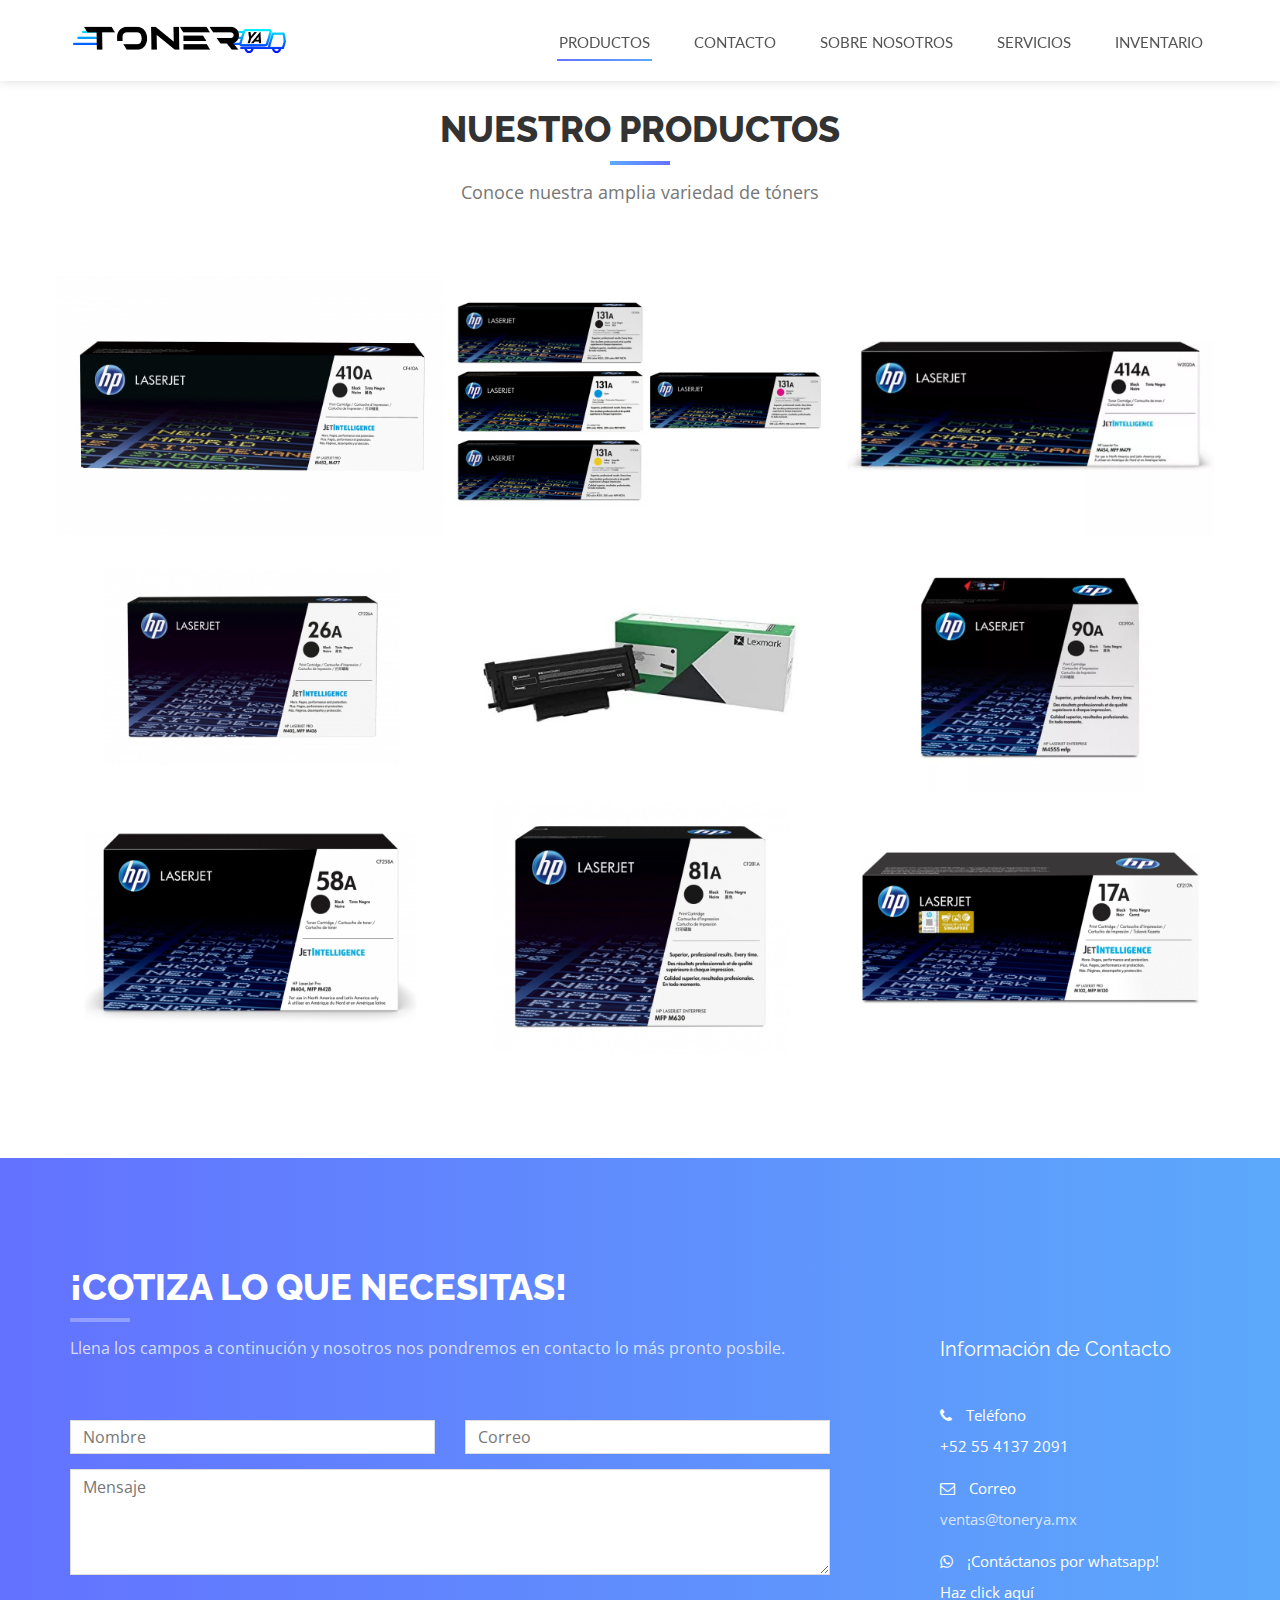
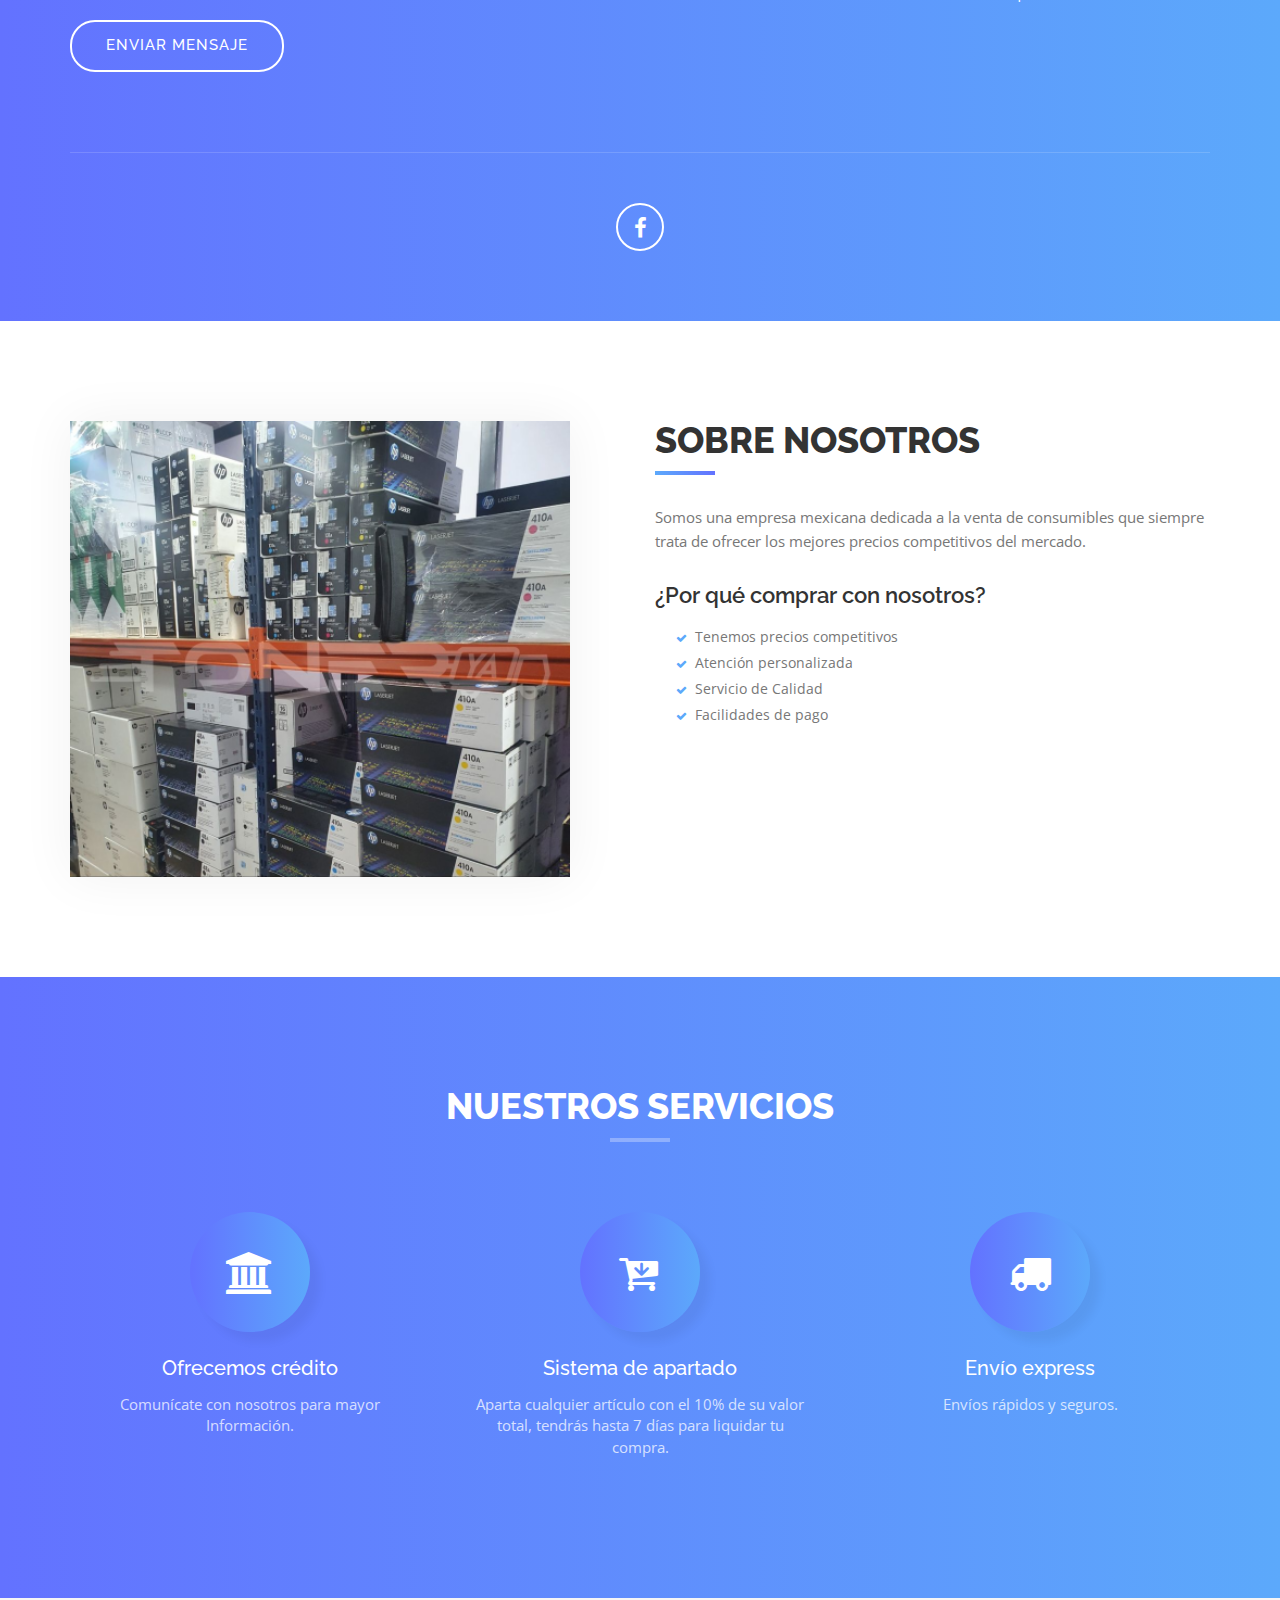
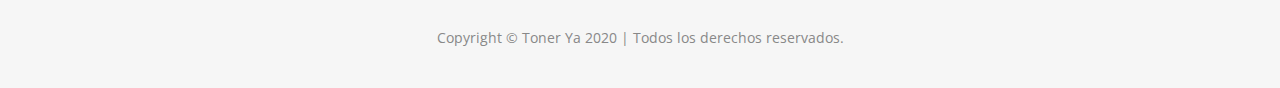
==== index.html @ 6d2d24f3 "test1" ====
<!DOCTYPE html>
<html lang="en">
<head>
<meta charset="utf-8">
<meta name="viewport" content="width=device-width, initial-scale=1">
<title>Toner Ya</title>
<meta name="description" content="">
<meta name="author" content="">

<!-- Favicons
    ================================================== -->
    <link rel="shortcut icon" href="img/toneryaicon/Toneryaicon.ico" type="image/x-icon">
<link rel="apple-touch-icon" href="img/apple-touch-icon.png">
<link rel="apple-touch-icon" sizes="72x72" href="img/apple-touch-icon-72x72.png">
<link rel="apple-touch-icon" sizes="114x114" href="img/apple-touch-icon-114x114.png">

<!-- Bootstrap -->
<link rel="stylesheet" type="text/css"  href="css/bootstrap.css">
<link rel="stylesheet" type="text/css" href="fonts/font-awesome/css/font-awesome.css">

<!-- Stylesheet
    ================================================== -->
<link rel="stylesheet" type="text/css" href="css/style.css">
<link rel="stylesheet" type="text/css" href="css/nivo-lightbox/nivo-lightbox.css">
<link rel="stylesheet" type="text/css" href="css/nivo-lightbox/default.css">
<link href="https://fonts.googleapis.com/css?family=Open+Sans:300,400,600,700" rel="stylesheet">
<link href="https://fonts.googleapis.com/css?family=Lato:400,700" rel="stylesheet">
<link href="https://fonts.googleapis.com/css?family=Raleway:300,400,500,600,700,800,900" rel="stylesheet">

<!-- HTML5 shim and Respond.js for IE8 support of HTML5 elements and media queries -->
<!-- WARNING: Respond.js doesn't work if you view the page via file:// -->
<!--[if lt IE 9]>
      <script src="https://oss.maxcdn.com/html5shiv/3.7.2/html5shiv.min.js.test"></script>
      <script src="https://oss.maxcdn.com/respond/1.4.2/respond.min.js"></script>
    <![endif]-->
</head>
<body id="page-top" data-spy="scroll" data-target=".navbar-fixed-top">
<!-- Navigation
    ==========================================-->
<nav id="menu" class="navbar navbar-default navbar-fixed-top">
  <div class="container"> 
    <!-- Brand and toggle get grouped for better mobile display -->
    <div class="navbar-header">
      <button type="button" class="navbar-toggle collapsed" data-toggle="collapse" data-target="#bs-example-navbar-collapse-1"> <span class="sr-only">Toggle navigation</span> <span class="icon-bar"></span> <span class="icon-bar"></span> <span class="icon-bar"></span> </button>
      <a title="TONER YA" href="#page-top">  <img src="img/toner-ya-logo.png" href="#page-top" class="logo page-scroll" alt="TONER YA"> </a>
      <!--a class="navbar-brand page-scroll" href="#page-top">TONER YA</a--> </div>
        
    <!-- Collect the nav links, forms, and other content for toggling -->
    <div class="collapse navbar-collapse" id="bs-example-navbar-collapse-1">
      <ul class="nav navbar-nav navbar-right">
        <li><a href="#portfolio" class="page-scroll">Productos</a></li>
        <!--<li><a href="#features" class="page-scroll">Features</a></li-->        
        <!--li><a href="#testimonials" class="page-scroll">Testimonials</a></li>-->
        <li><a href="#contact" class="page-scroll">Contacto</a></li>
        <li><a href="#about" class="page-scroll">Sobre nosotros</a></li>
        <li><a href="#services" class="page-scroll">Servicios</a></li>
        <li><a href="inventario.html" class="page-scroll">Inventario</a></li>
      </ul>
    </div>
    <!-- /.navbar-collapse --> 
  </div>
</nav>
<!-- Gallery Section -->
<div id="portfolio" class="text-center">
  <div class="container">
    <div class="section-title">
      <h2>Nuestro Productos</h2>
      <p>Conoce nuestra amplia variedad de tóners</p>
    </div>
    <div class="row">
      <div class="portfolio-items">
        <div class="col-sm-6 col-md-4 col-lg-4">
          <div class="portfolio-item">
            <div class="hover-bg"> <a href="img/productos/hp-410a-negro.jpg" title="Tóner HP 410A Negro" data-lightbox-gallery="gallery1">
              <div class="hover-text">
                <h4>HP 410A Negro</h4>
              </div>
              <img src="img/portfolio/01-hp-410a-small.png" class="img-responsive" alt="Tóner HP 410A Negro"> </a> </div>
          </div>
        </div>
        <div class="col-sm-6 col-md-4 col-lg-4">
          <div class="portfolio-item">
            <div class="hover-bg"> <a href="img/productos/hp-131a.jpg" title="Tóner HP 131A" data-lightbox-gallery="gallery1">
              <div class="hover-text">
                <h4>HP 131A</h4>
              </div>
              <img src="img/portfolio/hp-131a-small.png" class="img-responsive" alt="Tóner HP 131A"> </a> </div>
          </div>
        </div>
        <div class="col-sm-6 col-md-4 col-lg-4">
          <div class="portfolio-item">
            <div class="hover-bg"> <a href="img/productos/HP-414A-amarillo.jpg" title="Tóner HP 414A" data-lightbox-gallery="gallery1">
              <div class="hover-text">
                <h4>Tóner HP 414A</h4>
              </div>
              <img src="img/portfolio/hp-414a-negro.png" class="img-responsive" alt="Tóner HP 414A"> </a> </div>
          </div>
        </div>
        <div class="col-sm-6 col-md-4 col-lg-4">
          <div class="portfolio-item">
            <div class="hover-bg"> <a href="img/productos/hp-26a-negro.jpg" title="Tóner HP 26A" data-lightbox-gallery="gallery1">
              <div class="hover-text">
                <h4>HP 26A</h4>
              </div>
              <img src="img/portfolio/26a-negro-small.png" class="img-responsive" alt="Tóner HP 26A"> </a> </div>
          </div>
        </div>        
        <div class="col-sm-6 col-md-4 col-lg-4">
          <div class="portfolio-item">
            <div class="hover-bg"> <a href="img/productos/lex-b224000.jpg" title="Tóner Lexmark B224000" data-lightbox-gallery="gallery1">
              <div class="hover-text">
                <h4>Tóner Lexmark B224000</h4>
              </div>
              <img src="img/portfolio/lex-b224000.png" class="img-responsive" alt="Tóner Lexmark B224000"> </a> </div>
          </div>
        </div>
        <div class="col-sm-6 col-md-4 col-lg-4">
          <div class="portfolio-item">
            <div class="hover-bg"> <a href="img/productos/hp-90a-negro.jpg" title="Tóner HP 90A" data-lightbox-gallery="gallery1">
              <div class="hover-text">
                <h4>Tóner HP 90A</h4>
              </div>
              <img src="img/portfolio/hp-90a-negro.png" class="img-responsive" alt="Tóner HP 90A"> </a> </div>
          </div>
        </div>
        <div class="col-sm-6 col-md-4 col-lg-4">
          <div class="portfolio-item">
            <div class="hover-bg"> <a href="img/productos/hp-58a-negro.jpg" title="Tóner HP 58A" data-lightbox-gallery="gallery1">
              <div class="hover-text">
                <h4>Tóner HP 58A</h4>
              </div>
              <img src="img/portfolio/hp-58a-negro-small.png" class="img-responsive" alt="Tóner HP 58A"> </a> </div>
          </div>
        </div>
        <div class="col-sm-6 col-md-4 col-lg-4">
          <div class="portfolio-item">
            <div class="hover-bg"> <a href="img/productos/hp-81a-negro.jpg" title="Tóner HP 81A" data-lightbox-gallery="gallery1">
              <div class="hover-text">
                <h4>Tóner HP 81A</h4>
              </div>
              <img src="img/portfolio/hp-81a-negro-small.png" class="img-responsive" alt="Tóner HP 81A"> </a> </div>
          </div>
        </div>
        <div class="col-sm-6 col-md-4 col-lg-4">
          <div class="portfolio-item">
            <div class="hover-bg"> <a href="img/productos/" title="Tóner HP 17A" data-lightbox-gallery="gallery1">
              <div class="hover-text">
                <h4>Tóner HP 17A</h4>
              </div>
              <img src="img/portfolio/hp-17a-negro.png" class="img-responsive" alt="Tóner HP 17A"> </a> </div>
          </div>
        </div>
      </div>
    </div>
  </div>
</div>
<!-- Contact Section -->
<div id="contact">
  <div class="container">
    <div class="col-md-8">
      <div class="row">
        <div class="section-title">
          <h2>¡COTIZA LO QUE NECESITAS!</h2>
          <p>Llena los campos a continución y nosotros nos pondremos en contacto lo más pronto posbile.</p>
        </div>
        <form name="sentMessage" id="contactForm" novalidate>
          <div class="row">
            <div class="col-md-6">
              <div class="form-group">
                <input type="text" id="name" class="form-control" placeholder="Nombre" required="required">
                <p class="help-block text-danger"></p>
              </div>
            </div>
            <div class="col-md-6">
              <div class="form-group">
                <input type="email" id="email" class="form-control" placeholder="Correo" required="required">
                <p class="help-block text-danger"></p>
              </div>
            </div>
          </div>
          <div class="form-group">
            <textarea name="message" id="message" class="form-control" rows="4" placeholder="Mensaje" required></textarea>
            <p class="help-block text-danger"></p>
          </div>
          <div id="success"></div>
          <button type="submit" class="btn btn-custom btn-lg">Enviar mensaje</button>
        </form>
      </div>
    </div>
    <div class="col-md-3 col-md-offset-1 contact-info">
      <div class="contact-item">
        <h3>Información de Contacto</h3>
        <!--p><span><i class="fa fa-map-marker"></i> Dirección</span>Patriotismo 497,<br>
          San Pedro de los Pinos, CDMX 03800</p-->
      </div>
      <div class="contact-item">
        <p><span><i class="fa fa-phone"></i> Teléfono</span> <a href="tel:+525541372091" class="hover not-hover">+52 55 4137 2091</a> </p>
      </div>
      <div class="contact-item">
        <p><span><i class="fa fa-envelope-o"></i> Correo</span> ventas@tonerya.mx</p>
      </div>
      <div class="contact-item">
        <p><span><i class="fa fa-whatsapp"></i> ¡Contáctanos por whatsapp!</span> <a href="https://wa.me/5215541372091" target="_blank" class="hover not-hover">Haz click aquí</a> </p>
      </div>
    </div>
    <div class="col-md-12">
      <div class="row">
        <div class="social">
          <ul>
            <li><a href="https://www.facebook.com/toneryaprint" target="_blank"><i class="fa fa-facebook"></i></a></li>
            <!--img src="img/logos/Brand.png" class="img-responsive" alt=""-->
            <!--li><a href="#"><i class="fa fa-twitter"></i></a></li>
            <li><a href="#"><i class="fa fa-google-plus"></i></a></li>
            <li><a href="#"><i class="fa fa-youtube"></i></a></li-->
          </ul>
        </div>
      </div>
    </div>
  </div>
</div>
<!-- Header -->
<!--header id="header">
  <div class="intro">
    <div class="overlay">
      <div class="container">
        <div class="row">
          <div class="col-md-8 col-md-offset-2 intro-text">
            <h1>We Are Interact<span></span></h1>
            <p>Lorem ipsum dolor sit amet, consectetur adipiscing elit. Duis sed dapibus leo nec ornare diam sed commodo nibh ante facilisis bibendum.</p>
            <a href="#features" class="btn btn-custom btn-lg page-scroll">Learn More</a> </div>
        </div>
      </div>
    </div>
  </div>
</header-->
<!-- Features Section -->
<!--<div id="features" class="text-center">
  <div class="container">
    <div class="col-md-10 col-md-offset-1 section-title">
      <h2>Features</h2>
    </div>
    <div class="row">
      <div class="col-xs-6 col-md-3"> <i class="fa fa-comments-o"></i>
        <h3>Lorem ipsum</h3>
        <p>Lorem ipsum dolor sit amet placerat facilisis felis mi in tempus eleifend pellentesque natoque etiam.</p>
      </div>
      <div class="col-xs-6 col-md-3"> <i class="fa fa-bullhorn"></i>
        <h3>Dolor sit amet</h3>
        <p>Lorem ipsum dolor sit amet placerat facilisis felis mi in tempus eleifend pellentesque.</p>
      </div>
      <div class="col-xs-6 col-md-3"> <i class="fa fa-group"></i>
        <h3>Tempus eleifend</h3>
        <p>Lorem ipsum dolor sit amet placerat facilisis felis mi in tempus eleifend pellentesque natoque etiam.</p>
      </div>
      <div class="col-xs-6 col-md-3"> <i class="fa fa-magic"></i>
        <h3>Pellentesque</h3>
        <p>Lorem ipsum dolor sit amet placerat facilisis felis mi in tempus eleifend pellentesque natoque.</p>
      </div>
    </div>
  </div>
</div>-->
<!-- About Section -->
<div id="about">
  <div class="container">
    <div class="row">
      <div class="col-xs-12 col-md-6"> <img src="img/about-us-2.png" class="img-responsive" alt="Sobre nosotros"> </div>
      <div class="col-xs-12 col-md-6">
        <div class="about-text">
          <h2>Sobre nosotros</h2>
          <p>Somos una empresa mexicana dedicada a la venta de consumibles que siempre trata de ofrecer los mejores precios competitivos del mercado.</p>
          <h3>¿Por qué comprar con nosotros?</h3>
          <div class="list-style">
            <div class="col-lg-6 col-sm-6 col-xs-12">
              <ul>
                <li>Tenemos precios competitivos</li>
                <li>Atención personalizada</li>
                <li>Servicio de Calidad</li>
                <li>Facilidades de pago</li>
              </ul>
            </div>
            <!--div class="col-lg-6 col-sm-6 col-xs-12">
              <ul>
                <li>Aliquip ex ea commodo</li>
                <li>Lorem ipsum dolor</li>
                <li>Exercitation ullamco</li>
                <li>Lorem ipsum dolor</li>
              </ul>
            </div-->
          </div>
        </div>
      </div>
    </div>
  </div>
</div>
<!-- Services Section -->
<div id="services" class="text-center">
  <div class="container">
    <div class="section-title">
      <h2>Nuestros Servicios</h2>
      <!--p>Lorem ipsum dolor sit amet, consectetur adipiscing elit duis sed dapibus leonec.</p-->
    </div>
    <div class="row">
      <div class="col-md-4"> <i class="fa fa-bank"></i>
        <div class="service-desc">
          <h3>Ofrecemos crédito</h3>
          <p>Comunícate con nosotros para mayor Información.</p>
        </div>
      </div>
      <div class="col-md-4"> <i class="fa fa-cart-arrow-down"></i>
        <div class="service-desc">
          <h3>Sistema de apartado</h3>
          <p>Aparta cualquier artículo con el 10% de su valor total, tendrás hasta 7 días para liquidar tu compra.
          </p>
        </div>
      </div>
      <div class="col-md-4"> <i class="fa fa-truck" ></i> 
        <div class="service-desc">
          <h3>Envío express</h3>
          <p>Envíos rápidos y seguros.</p> 
        </div>
      </div>
    </div>
    <!--div class="row">
      <div class="col-md-4"> <i class="fa fa-language"></i>
        <div class="service-desc">
          <h3>Sistemas de apartado</h3>
          <p>Lorem ipsum dolor sit amet, consectetur adipiscing elit. Duis sed dapibus leo nec ornare diam sedasd commodo nibh ante facilisis bibendum dolor feugiat at.</p>
        </div>
      </div>
      <div class="col-md-4"> <i class="fa fa-plane"></i>
        <div class="service-desc">
          <h3>Pagos en efectivo o tranferencia</h3>
          <p>Lorem ipsum dolor sit amet, consectetur adipiscing elit. Duis sed dapibus leo nec ornare diam sedasd commodo nibh ante facilisis bibendum dolor feugiat at.</p>
        </div>
      </div>
      <div class="col-md-4"> <i class="fa fa-pie-chart"></i>
        <div class="service-desc">
          <h3>Consectetur adipiscing</h3>
          <p>Lorem ipsum dolor sit amet, consectetur adipiscing elit. Duis sed dapibus leo nec ornare diam sedasd commodo nibh ante facilisis bibendum dolor feugiat at.</p>
        </div>
      </div>
    </div-->
  </div>
</div>
<!-- Testimonials Section -->
<!--div id="testimonials">
  <div class="container">
    <div class="section-title text-center">
      <h2>What our clients say</h2>
    </div>
    <div class="row">
      <div class="col-md-4">
        <div class="testimonial">
          <div class="testimonial-image"> <img src="img/testimonials/01.jpg" alt=""> </div>
          <div class="testimonial-content">
            <p>"Lorem ipsum dolor sit amet, consectetur adipiscing elit. Duis sed dapibus leo nec ornare diam sedasd commodo nibh ante facilisis bibendum dolor feugiat at."</p>
            <div class="testimonial-meta"> - John Doe </div>
          </div>
        </div>
      </div>
      <div class="col-md-4">
        <div class="testimonial">
          <div class="testimonial-image"> <img src="img/testimonials/02.jpg" alt=""> </div>
          <div class="testimonial-content">
            <p>"Lorem ipsum dolor sit amet, consectetur adipiscing elit. Duis sed dapibus leo nec ornare diam sedasd commodo nibh ante facilisis."</p>
            <div class="testimonial-meta"> - Johnathan Doe </div>
          </div>
        </div>
      </div>
      <div class="col-md-4">
        <div class="testimonial">
          <div class="testimonial-image"> <img src="img/testimonials/03.jpg" alt=""> </div>
          <div class="testimonial-content">
            <p>"Lorem ipsum dolor sit amet, consectetur adipiscing elit. Duis sed dapibus leo nec ornare diam sedasd commodo nibh ante facilisis bibendum dolor feugiat at."</p>
            <div class="testimonial-meta"> - John Doe </div>
          </div>
        </div>
      </div>
      <div class="row"> </div>
      <div class="col-md-4">
        <div class="testimonial">
          <div class="testimonial-image"> <img src="img/testimonials/04.jpg" alt=""> </div>
          <div class="testimonial-content">
            <p>"Lorem ipsum dolor sit amet, consectetur adipiscing elit. Duis sed dapibus leo nec ornare diam sedasd commodo nibh ante facilisis bibendum dolor feugiat at."</p>
            <div class="testimonial-meta"> - Johnathan Doe </div>
          </div>
        </div>
      </div>
      <div class="col-md-4">
        <div class="testimonial">
          <div class="testimonial-image"> <img src="img/testimonials/05.jpg" alt=""> </div>
          <div class="testimonial-content">
            <p>"Lorem ipsum dolor sit amet, consectetur adipiscing elit. Duis sed dapibus leo nec ornare diam sedasd commodo nibh ante facilisis bibendum dolor feugiat at."</p>
            <div class="testimonial-meta"> - John Doe </div>
          </div>
        </div>
      </div>
      <div class="col-md-4">
        <div class="testimonial">
          <div class="testimonial-image"> <img src="img/testimonials/06.jpg" alt=""> </div>
          <div class="testimonial-content">
            <p>"Lorem ipsum dolor sit amet, consectetur adipiscing elit. Duis sed dapibus leo nec ornare diam sedasd commodo nibh ante facilisis."</p>
            <div class="testimonial-meta"> - Johnathan Doe </div>
          </div>
        </div>
      </div>
    </div>
  </div>
</div-->
<!-- Team Section -->
<!--div id="team" class="text-center">
  <div class="container">
    <div class="col-md-8 col-md-offset-2 section-title">
      <h2>Meet the Team</h2>
      <p>Lorem ipsum dolor sit amet, consectetur adipiscing elit duis sed dapibus leonec.</p>
    </div>
    <div id="row">
      <div class="col-md-3 col-sm-6 team">
        <div class="thumbnail"> <img src="img/team/01.jpg" alt="..." class="team-img">
          <div class="caption">
            <h4>John Doe</h4>
            <p>Director</p>
          </div>
        </div>
      </div>
      <div class="col-md-3 col-sm-6 team">
        <div class="thumbnail"> <img src="img/team/02.jpg" alt="..." class="team-img">
          <div class="caption">
            <h4>Mike Doe</h4>
            <p>Senior Designer</p>
          </div>
        </div>
      </div>
      <div class="col-md-3 col-sm-6 team">
        <div class="thumbnail"> <img src="img/team/03.jpg" alt="..." class="team-img">
          <div class="caption">
            <h4>Jane Doe</h4>
            <p>Senior Designer</p>
          </div>
        </div>
      </div>
      <div class="col-md-3 col-sm-6 team">
        <div class="thumbnail"> <img src="img/team/04.jpg" alt="..." class="team-img">
          <div class="caption">
            <h4>Karen Doe</h4>
            <p>Project Manager</p>
          </div>
        </div>
      </div>
    </div>
  </div>
</div-->
<!-- Footer Section -->
<div id="footer">
  
  <div class="container text-center">
    <p>Copyright &copy; Toner Ya 2020 | Todos los derechos reservados.</p>
  </div>
</div>
<script type="text/javascript" src="js/jquery.1.11.1.js"></script> 
<script type="text/javascript" src="js/bootstrap.js"></script> 
<script type="text/javascript" src="js/SmoothScroll.js"></script> 
<script type="text/javascript" src="js/nivo-lightbox.js"></script> 
<script type="text/javascript" src="js/jqBootstrapValidation.js"></script> 
<script type="text/javascript" src="js/contact_me.js"></script> 
<script type="text/javascript" src="js/main.js"></script>
<!--Start of Tawk.to Script-->
<script type="text/javascript">
  var Tawk_API=Tawk_API||{}, Tawk_LoadStart=new Date();
  (function(){
  var s1=document.createElement("script"),s0=document.getElementsByTagName("script")[0];
  s1.async=true;
  s1.src='https://embed.tawk.to/60beccdc4ae6dd0abe7d0552/1f7kl0f4s';
  s1.charset='UTF-8';
  s1.setAttribute('crossorigin','*');
  s0.parentNode.insertBefore(s1,s0);
  })();
  </script>
  <!--End of Tawk.to Script-->
</body>
</html>
---- css/style.css ----
body, html {
	font-family: 'Open Sans', sans-serif;
	text-rendering: optimizeLegibility !important;
	-webkit-font-smoothing: antialiased !important;
	color: #777;
	font-weight: 400;
	width: 100% !important;
	height: 100% !important;
}
h2, h3, h4 {
	font-family: 'Raleway', sans-serif;
}
h2 {
	text-transform: uppercase;
	margin: 0 0 20px 0;
	font-weight: 800;
	font-size: 36px;
	color: #333;
}
h3 {
	font-size: 20px;
	font-weight: 600;
	color: #333;
}
h4 {
	font-size: 18px;
	color: #333;
	font-weight: 600;
}
h5 {
	text-transform: uppercase;
	font-weight: 700;
	line-height: 20px;
}
p {
	font-size: 15px;
}
p.intro {
	margin: 12px 0 0;
	line-height: 24px;
}
a {
	color: #608dfd;
	font-weight: 400;
}
a:hover, a:focus {
	text-decoration: none;
	color: #608dfd;
}
ul, ol {
	list-style: none;
}
ul, ol {
	padding: 0;
	webkit-padding: 0;
	moz-padding: 0;
}
hr {
	height: 2px;
	width: 70px;
	text-align: center;
	position: relative;
	background: #1E7A46;
	margin-bottom: 20px;
	border: 0;
}
/* Navigation */
#menu {
	padding: 15px;
	transition: all 0.8s;
}
#menu.navbar-default {
	background-color: #fff;
	border-color: rgba(231, 231, 231, 0);
	box-shadow: 0 0 10px rgba(0,0,0,0.15)
}
#menu a.navbar-brand {
	font-family: 'Raleway', sans-serif;
	font-size: 24px;
	font-weight: 700;
	color: #333;
	text-transform: uppercase;
}
#menu.navbar-default .navbar-nav > li > a {
	font-family: 'Lato', sans-serif;
	text-transform: uppercase;
	color: #555;
	font-size: 15px;
	font-weight: 400;
	padding: 8px 2px;
	border-radius: 0;
	margin: 9px 20px 0 20px;
}
#menu.navbar-default .navbar-nav > li > a:after {
	display: block;
	position: absolute;
	left: 0;
	bottom: -1px;
	width: 0;
	height: 2px;
	background: linear-gradient(to right, #6372ff 0%, #5ca9fb 100%);
	content: "";
	transition: width 0.2s;
}
#menu.navbar-default .navbar-nav > li > a:hover:after {
	width: 100%;
}
.navbar-default .navbar-nav > .active > a, .navbar-default .navbar-nav > .active > a:hover, .navbar-default .navbar-nav > .active > a:focus {
	background-color: transparent;
}
.logo{
	width: 50%;
	padding-bottom: px;
}
.navbar-default .navbar-nav > .active > a:after, .navbar-default .navbar-nav > .active > a:hover:after, .navbar-default .navbar-nav > .active > a:focus:after {
	display: block !important;
	position: absolute !important;
	left: 0 !important;
	bottom: -1px !important;
	width: 100% !important;
	height: 2px !important;
	background: linear-gradient(to right, #6372ff 0%, #5ca9fb 100%) !important;
	content: "" !important;
	transition: width 0.2s !important;
}
.navbar-toggle {
	border-radius: 0;
}
.navbar-default .navbar-toggle:hover, .navbar-default .navbar-toggle:focus {
	background-color: #fff;
	border-color: #608dfd;
}
.navbar-default .navbar-toggle:hover>.icon-bar {
	background-color: #608dfd;
}
.section-title {
	margin-bottom: 70px;
}
.section-title h2 {
	position: relative;
	margin-top: 10px;
	margin-bottom: 15px;
	padding-bottom: 15px;
}
.section-title h2::after {
	position: absolute;
	content: "";
	background: linear-gradient(to right, #5ca9fb 0%, #6372ff 100%);
	height: 4px;
	width: 60px;
	bottom: 0;
	margin-left: -30px;
	left: 50%;
}
.section-title p {
	font-size: 18px;
}
.btn-custom {
	font-family: 'Raleway', sans-serif;
	text-transform: uppercase;
	color: #fff;
	background-color: #5ca9fb;
	background-image: linear-gradient(to right, #5ca9fb 0%, #6372ff 100%);
	padding: 14px 34px;
	letter-spacing: 1px;
	margin: 0;
	font-size: 15px;
	font-weight: 500;
	border-radius: 25px;
	transition: all 0.5s linear;
	border: 0;
}
.btn-custom:hover, .btn-custom:focus, .btn-custom.focus, .btn-custom:active, .btn-custom.active {
	color: #fff;
	background-image: none;
	background-color: #6372ff;
}
.btn:active, .btn.active {
	background-image: none;
	outline: 0;
	-webkit-box-shadow: none;
	box-shadow: none;
}
a:focus, .btn:focus, .btn:active:focus, .btn.active:focus, .btn.focus, .btn:active.focus, .btn.active.focus {
	outline: none;
	outline-offset: none;
}
/* Header Section */
.intro {
	display: table;
	width: 100%;
	padding: 0;
	background: url(../img/intro-bg.jpg) center center no-repeat;
	background-color: #e5e5e5;
	-webkit-background-size: cover;
	-moz-background-size: cover;
	background-size: cover;
	-o-background-size: cover;
}
.intro .overlay {
	background: rgba(0,0,0,0.2);
}
.intro h1 {
	font-family: 'Raleway', sans-serif;
	color: #fff;
	font-size: 82px;
	font-weight: 700;
	text-transform: uppercase;
	margin-top: 0;
	margin-bottom: 10px;
}
.intro h1 span {
	font-weight: 800;
	color: #5ca9fb;
}
.intro p {
	color: #fff;
	font-size: 22px;
	font-weight: 300;
	line-height: 30px;
	margin: 0 auto;
	margin-bottom: 60px;
}
header .intro-text {
	padding-top: 350px;
	padding-bottom: 200px;
	text-align: center;
}
/* Features Section */
#features {
	padding: 100px 0;
	background: #f6f6f6;
}
#features i.fa {
	font-size: 38px;
	margin-bottom: 20px;
	transition: all 0.5s;
	color: #fff;
	width: 100px;
	height: 100px;
	padding: 30px 0;
	border-radius: 50%;
	background: linear-gradient(to right, #6372ff 0%, #5ca9fb 100%);
	box-shadow: 10px 10px 10px rgba(0,0,0,.05);
}
/* About Section */
#about {
	/*margin-top: 10rem;*/
	padding: 100px 0;
}
#about h3 {
	font-size: 22px;
	margin: 0 0 20px 0;
}
#about h2 {
	position: relative;
	margin-bottom: 15px;
	padding-bottom: 15px;
}
#about h2::after {
	position: absolute;
	content: "";
	background: linear-gradient(to right, #5ca9fb 0%, #6372ff 100%);
	height: 4px;
	width: 60px;
	bottom: 0;
	left: 0;
}
#about .about-text li {
	margin-bottom: 6px;
	margin-left: 6px;
	list-style: none;
	padding: 0;
}
#about .about-text li:before {
	content: '\f00c';
	font-family: 'FontAwesome';
	color: #5ca9fb;
	font-size: 11px;
	font-weight: 300;
	padding-right: 8px;
}
#about img {
	width: 500px;
	/*margin-top: -65px;*/
	background: #fff;
	border-right: 0;
	box-shadow: 0 0 50px rgba(0,0,0,0.06);
}
#about p {
	line-height: 24px;
	margin: 30px 0;
}
/* Services Section */
#services {
	padding: 100px 0;
	background: linear-gradient(to right, #6372ff 0%, #5ca9fb 100%);
	color: #fff;
}
#services .service-desc {
	margin: 10px 10px 20px;
}
#services h2 {
	color: #fff;
}
#services .section-title h2::after {
	position: absolute;
	content: "";
	background: rgba(255,255,255,.3);
	height: 4px;
	width: 60px;
	bottom: 0;
	margin-left: -30px;
	left: 50%;
}
#services i.fa {
	font-size: 42px;
	width: 120px;
	height: 120px;
	padding: 40px 0;
	background: linear-gradient(to right, #6372ff 0%, #5ca9fb 100%);
	border-radius: 50%;
	color: #fff;
	box-shadow: 10px 10px 10px rgba(0,0,0,.05);
}
#services h3 {
	font-weight: 500;
	padding: 5px 0;
	color: #fff;
}
#services p {
	color: rgba(255,255,255,.75);
}
#services .service-desc {
	margin-bottom: 40px;
}
/* Portfolio Section */
#portfolio {
	padding: 100px 0;
}
.portfolio-item {
	margin: 1px -15px 0 -14px;
	padding: 0;
}
.portfolio-item .hover-bg {
	overflow: hidden;
	position: relative;
	margin: 0;
}
.hover-bg .hover-text {
	position: absolute;
	text-align: center;
	margin: 0 auto;
	color: #fff;
	background: linear-gradient(to right, rgba(99,114,255,0.8) 0%, rgba(92,169,251,0.8) 100%);
	padding: 30% 0 0 0;
	height: 100%;
	width: 100%;
	opacity: 0;
	transition: all 0.5s;
}
.hover-bg .hover-text>h4 {
	opacity: 0;
	color: #fff;
	-webkit-transform: translateY(100%);
	transform: translateY(100%);
	transition: all 0.3s;
	font-size: 18px;
	letter-spacing: 1px;
	font-weight: 500;
	text-transform: uppercase;
}
.hover-bg:hover .hover-text>h4 {
	opacity: 1;
	-webkit-backface-visibility: hidden;
	-webkit-transform: translateY(0);
	transform: translateY(0);
}
.hover-bg:hover .hover-text {
	opacity: 1;
}
/* Testimonials Section */
#testimonials {
	padding: 100px 0;
	background: #f6f6f6;
}
#testimonials i {
	color: #e6e6e6;
	font-size: 32px;
	margin-bottom: 20px;
}
.testimonial {
	position: relative;
	padding: 20px;
}
.testimonial-image {
	float: left;
	margin-right: 15px;
}
.testimonial-image, .testimonial-image img {
	display: block;
	width: 64px;
	height: 64px;
	border-radius: 50%;
}
.testimonial-content {
	position: relative;
	overflow: hidden;
}
.testimonial-content p {
	margin-bottom: 0;
	font-size: 14px;
	font-style: italic;
}
.testimonial-meta {
	margin-top: 10px;
	font-size: 15px;
	font-weight: 600;
	color: #666;
}
/* Team Section */
#team {
	padding: 100px 0;
}
#team h4 {
	margin: 5px 0;
}
#team .team-img {
	width: 240px;
}
#team .thumbnail {
	background: transparent;
	border: 0;
}
#team .thumbnail .caption {
	padding: 10px 0 0 0;
	color: #888;
}
/* Contact Section */
#contact {
	padding: 100px 0 60px 0;
	background: linear-gradient(to right, #6372ff 0%, #5ca9fb 100%);
	color: rgba(255,255,255,.75);
}
#contact .section-title {
	margin-bottom: 40px;
}
#contact .section-title p {
	font-size: 16px;
}
#contact h2 {
	color: #fff;
	margin-top: 10px;
	margin-bottom: 15px;
	padding-bottom: 15px;
}
#contact .section-title h2::after {
	position: absolute;
	content: "";
	background: rgba(255,255,255,.3);
	height: 4px;
	width: 60px;
	bottom: 0;
	left: 30px;
}
#contact h3 {
	color: #fff;
	margin-top: 80px;
	margin-bottom: 25px;
	padding-bottom: 20px;
	font-weight: 400;
}
#contact form {
	padding-top: 20px;
}
#contact .text-danger {
	color: #cc0033;
	text-align: left;
}
#contact .btn-custom {
	margin: 30px 0;
	background: transparent;
	border: 2px solid #fff;
}
#contact .btn-custom:hover {
	color: #1f386e;
	background: #fff;
}
label {
	font-size: 12px;
	font-weight: 400;
	font-family: 'Open Sans', sans-serif;
	float: left;
}
#contact .form-control {
	display: block;
	width: 100%;
	padding: 6px 12px;
	font-size: 16px;
	line-height: 1.42857143;
	color: #444;
	background-color: #fff;
	background-image: none;
	border: 1px solid #ddd;
	border-radius: 0;
	-webkit-box-shadow: none;
	box-shadow: none;
	-webkit-transition: none;
	-o-transition: none;
	transition: none;
}
#contact .form-control:focus {
	border-color: #999;
	outline: 0;
	-webkit-box-shadow: transparent;
	box-shadow: transparent;
}
.form-control::-webkit-input-placeholder {
color: #777;
}
.form-control:-moz-placeholder {
color: #777;
}
.form-control::-moz-placeholder {
color: #777;
}
.form-control:-ms-input-placeholder {
color: #777;
}
#contact .contact-item {
	margin: 20px 0;
}
#contact .contact-item span {
	color: rgba(255,255,255,1);
	margin-bottom: 10px;
	display: block;
}
#contact .contact-item i.fa {
	margin-right: 10px;
}
#contact .social {
	border-top: 1px solid rgba(255,255,255,0.15);
	padding-top: 50px;
	margin-top: 50px;
	text-align: center;
}
#contact .social ul li {
	display: inline-block;
	margin: 0 20px;
}
#contact .social i.fa {
	font-size: 22px;
	width: 48px;
	height: 48px;
	padding: 12px 0;
	border: 2px solid #fff;
	color: #fff;
	border-radius: 50%;
	transition: all 0.3s;
}
#contact .social i.fa:hover {
	color: #608dfd;
	background: #fff;
}
/* Footer Section*/
#footer {
	background: #f6f6f6;
	padding: 30px 0;
}
#footer p {
	color: #888;
	font-size: 14px;
}
#footer a {
	color: #608dfd;
}
#footer a:hover {
	border-bottom: 2px solid #608dfd;
}

@media (max-width: 768px) {
#about img {
	margin: 50px 0;
}
}
/* Inventario */
.inventario {
	position: absolute;
    top:28rem;
    left: 30vw;
    width: 40vw;
    height: 200vh;
}
/* On screens that are 600px or less tablets */
  
 @media screen and (max-width: 992px) {
	.inventario {
		position: absolute;
		top:28rem;
		left: 10vw;
		width: 100vw;
		height: 200vh;
	}
  }
  
  /* On screens that are 600px or less smartphones */
  @media screen and (max-width: 600px) {
	.inventario {
		zoom: 1;
		position: absolute;
		top:28rem;
		left: 0vw;
		width: 130vw;
		height: 200vh;
		-moz-transform: scale(0.75);
		-moz-transform-origin: 0 0;
		-o-transform: scale(0.75);
		-o-transform-origin: 0 0;
		-webkit-transform: scale(0.75);
		-webkit-transform-origin: 0 0;
	}
  }

.text {
	margin-top: 15rem;
}
/* footer logos*/
.hp {
	position: absolute;
	margin-left: 45%;
	margin-bottom: 40px;	
	width: 100px;
}
.lexmark {
	position: absolute;
	margin-left: 50%;
	margin-bottom: 40px;	
	width: 260px;
}
.hover:hover {
	color: #023086ff;
	text-decoration: none;
	text-decoration: #fff;
}
.not-hover:not(:hover) {
	color: #fff;
	text-decoration: none;
	text-decoration: #fff;
}
---- css/nivo-lightbox/default.css ----
/*
 * Nivo Lightbox Default Theme v1.0
 * http://dev7studios.com/nivo-lightbox
 *
 * Copyright 2013, Dev7studios
 * Free to use and abuse under the MIT license.
 * http://www.opensource.org/licenses/mit-license.php
 */
 
 .nivo-lightbox-theme-default * {
    -webkit-box-sizing: initial !important;
    -moz-box-sizing: initial !important;
    box-sizing: initial !important;
 }
.nivo-lightbox-theme-default.nivo-lightbox-overlay { 
	background: #666;
	background: rgba(0,0,0,0.6); 
}
.nivo-lightbox-theme-default .nivo-lightbox-content.nivo-lightbox-loading { background: url(loading.gif) no-repeat 50% 50%; }

.nivo-lightbox-theme-default .nivo-lightbox-nav {
	top: 10%;
	width: 8%;
	height: 80%;
	text-indent: -9999px;
	background-repeat: no-repeat;
	background-position: 50% 50%;
	opacity: 0.5;
}
.nivo-lightbox-theme-default .nivo-lightbox-nav:hover { 
	opacity: 1; 
	background-color: transparent;
}
.nivo-lightbox-theme-default .nivo-lightbox-prev { 
	background-image: url(prev.png); 
	border-radius: 0 3px 3px 0;
}
.nivo-lightbox-theme-default .nivo-lightbox-next { 
	background-image: url(next.png); 
	border-radius: 3px 0 0 3px;
}

.nivo-lightbox-theme-default .nivo-lightbox-close {
	display: block;
	background: url(close.png) no-repeat 5px 5px;
	width: 16px;
	height: 16px;
	text-indent: -9999px;
	padding: 5px;
	opacity: 0.5;
}
.nivo-lightbox-theme-default .nivo-lightbox-close:hover { opacity: 1; }

.nivo-lightbox-theme-default .nivo-lightbox-title-wrap { bottom: -7%; }
.nivo-lightbox-theme-default .nivo-lightbox-title {
	font: 14px/20px 'Helvetica Neue', Helvetica, Arial, sans-serif;
	font-style: normal;
	font-weight: normal;
	background: #000;
	color: #fff;
	padding: 7px 15px;
	border-radius: 30px;
}

.nivo-lightbox-theme-default .nivo-lightbox-image img {
	background: #fff;
	-webkit-box-shadow: 0px 1px 1px rgba(0,0,0,0.4);
	   -moz-box-shadow: 0px 1px 1px rgba(0,0,0,0.4);
	        box-shadow: 0px 1px 1px rgba(0,0,0,0.4);
}
.nivo-lightbox-theme-default .nivo-lightbox-ajax,
.nivo-lightbox-theme-default .nivo-lightbox-inline {
	background: #fff;
	padding: 40px;
	-webkit-box-shadow: 0px 1px 1px rgba(0,0,0,0.4);
	   -moz-box-shadow: 0px 1px 1px rgba(0,0,0,0.4);
	        box-shadow: 0px 1px 1px rgba(0,0,0,0.4);
}

@media (-webkit-min-device-pixel-ratio: 1.3),
       (-o-min-device-pixel-ratio: 2.6/2),
       (min--moz-device-pixel-ratio: 1.3),
       (min-device-pixel-ratio: 1.3),
       (min-resolution: 1.3dppx) {

	.nivo-lightbox-theme-default .nivo-lightbox-content.nivo-lightbox-loading { 
		background-image: url(loading@2x.gif); 
		background-size: 32px 32px;
	}
	.nivo-lightbox-theme-default .nivo-lightbox-prev { 
		background-image: url(prev@2x.png); 
		background-size: 48px 48px;
	}
	.nivo-lightbox-theme-default .nivo-lightbox-next { 
		background-image: url(next@2x.png); 
		background-size: 48px 48px;
	}
	.nivo-lightbox-theme-default .nivo-lightbox-close { 
		background-image: url(close@2x.png); 
		background-size: 16px 16px;
	}
	
}
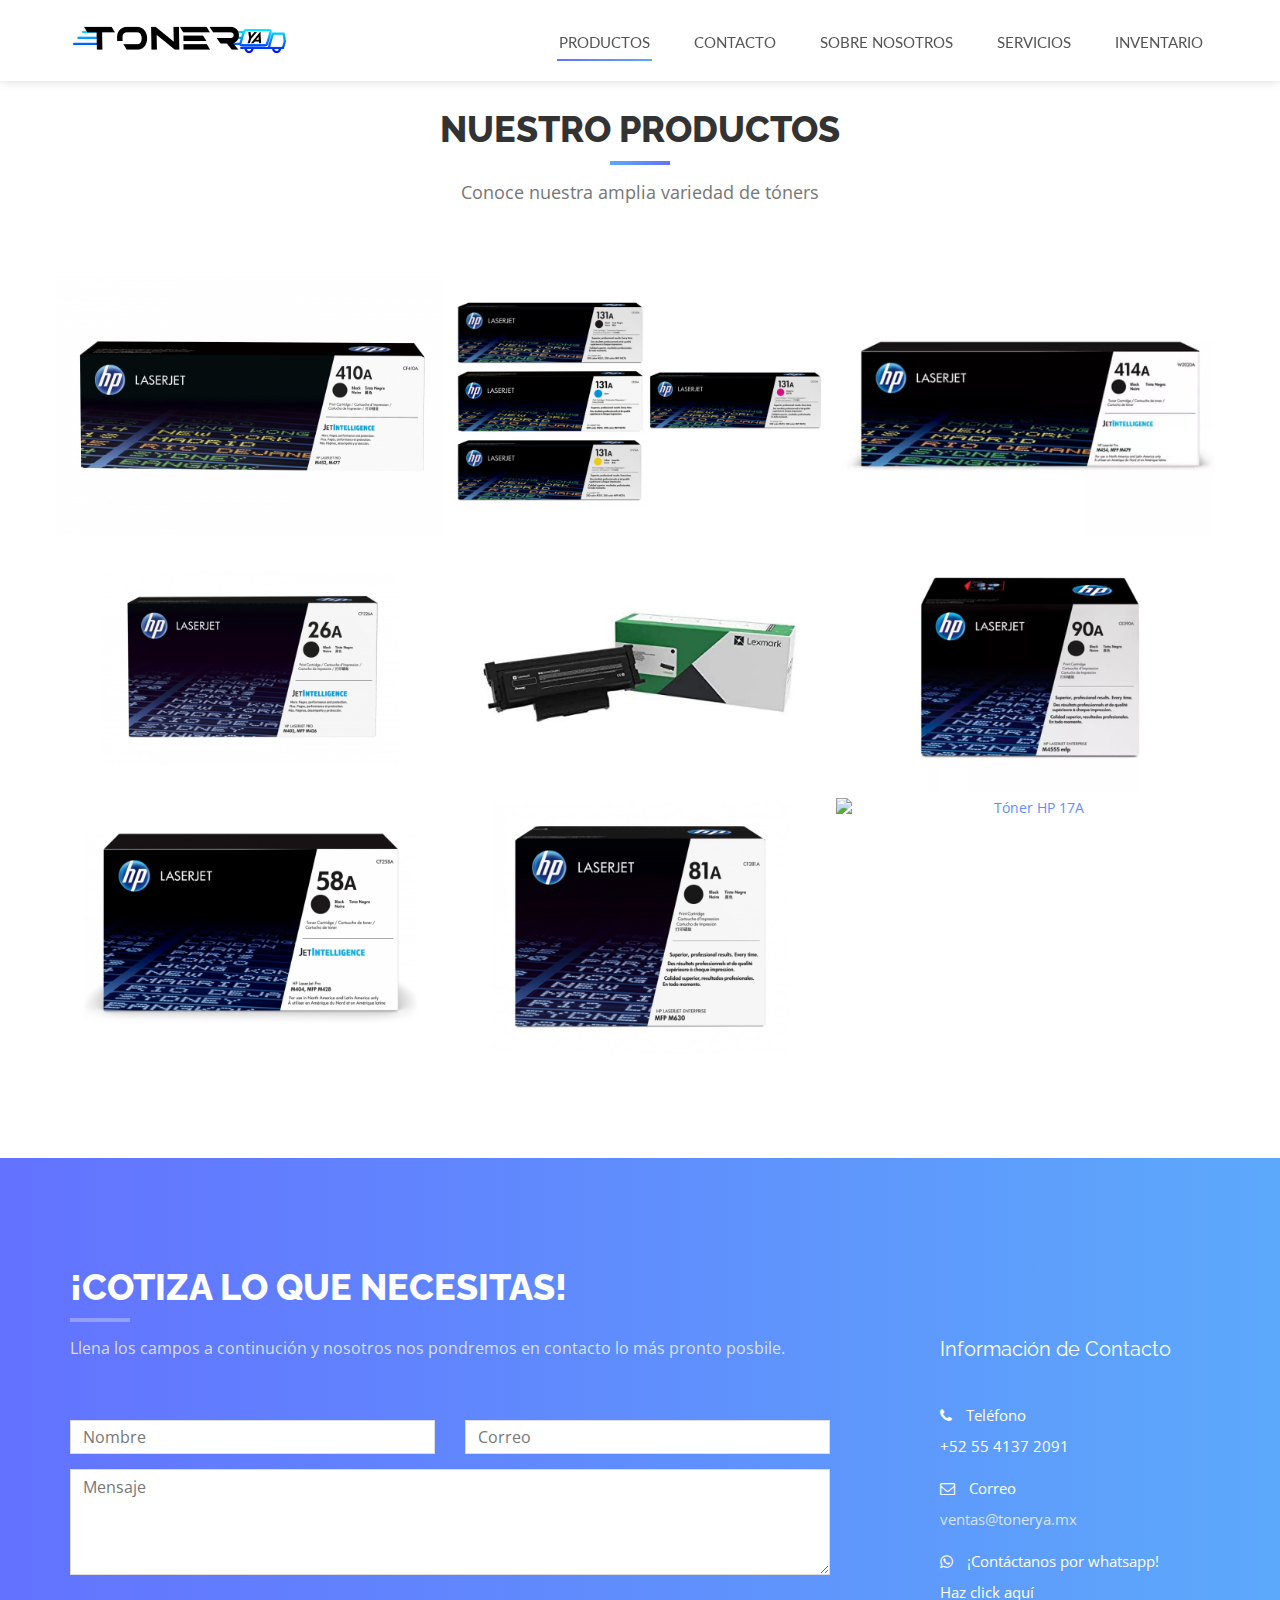
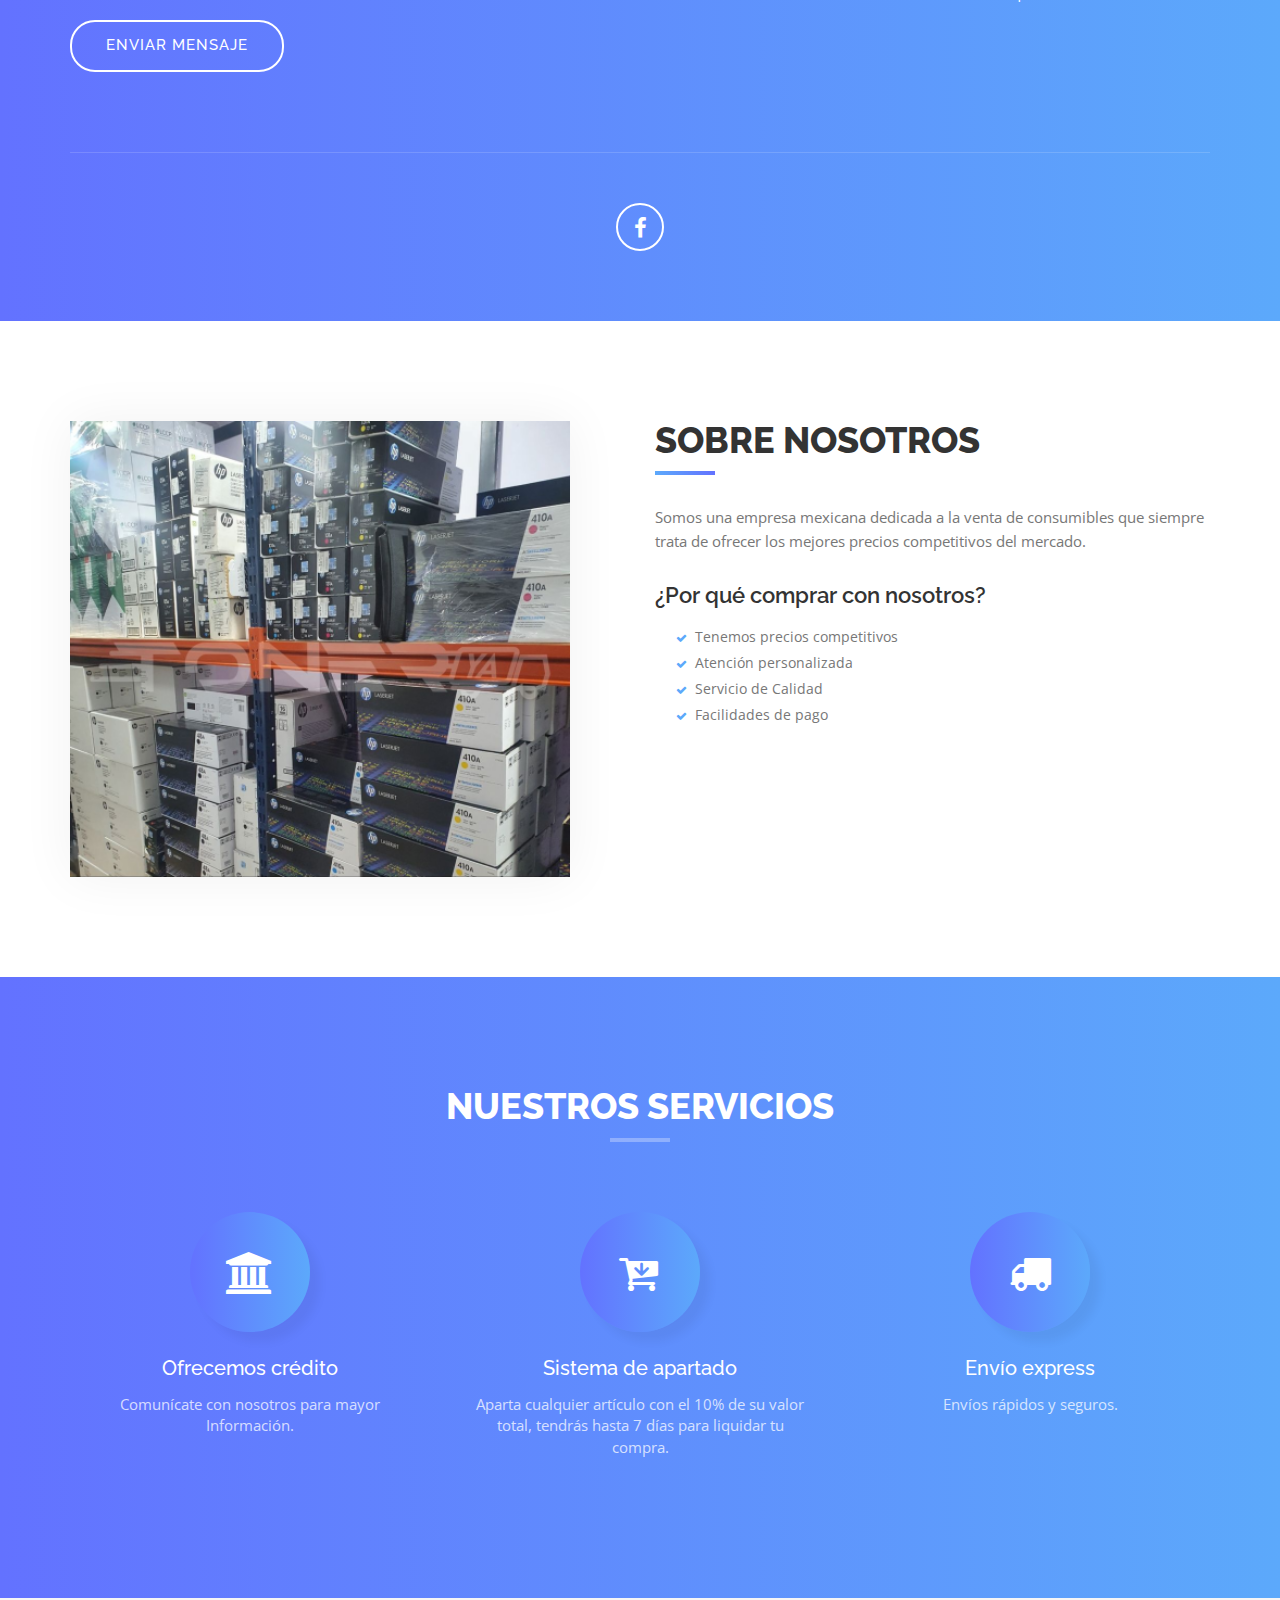
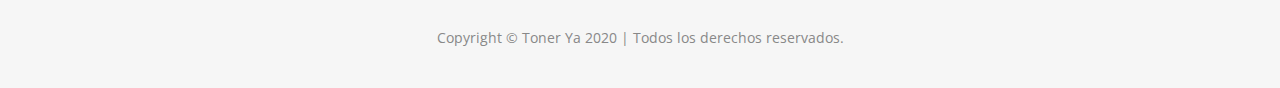
==== commit e855a644: "foto17a" ====
--- a/index.html
+++ b/index.html
@@ -147,7 +147,7 @@
               <div class="hover-text">
                 <h4>Tóner HP 17A</h4>
               </div>
-              <img src="img/portfolio/hp-17a-negro.png" class="img-responsive" alt="Tóner HP 17A"> </a> </div>
+              <img src="img/portfolio/hp-17a-negro.jpg" class="img-responsive" alt="Tóner HP 17A"> </a> </div>
           </div>
         </div>
       </div>
@@ -194,7 +194,7 @@
           San Pedro de los Pinos, CDMX 03800</p-->
       </div>
       <div class="contact-item">
-        <p><span><i class="fa fa-phone"></i> Teléfono</span> <a href="tel:+525541372091" class="hover not-hover">+52 55 4137 2091</a> </p>
+        <p><span><i class="fa fa-phone"></i> Teléfono</span> <a href="tel:5541372091" class="hover not-hover">+52 55 4137 2091</a> </p>
       </div>
       <div class="contact-item">
         <p><span><i class="fa fa-envelope-o"></i> Correo</span> ventas@tonerya.mx</p>
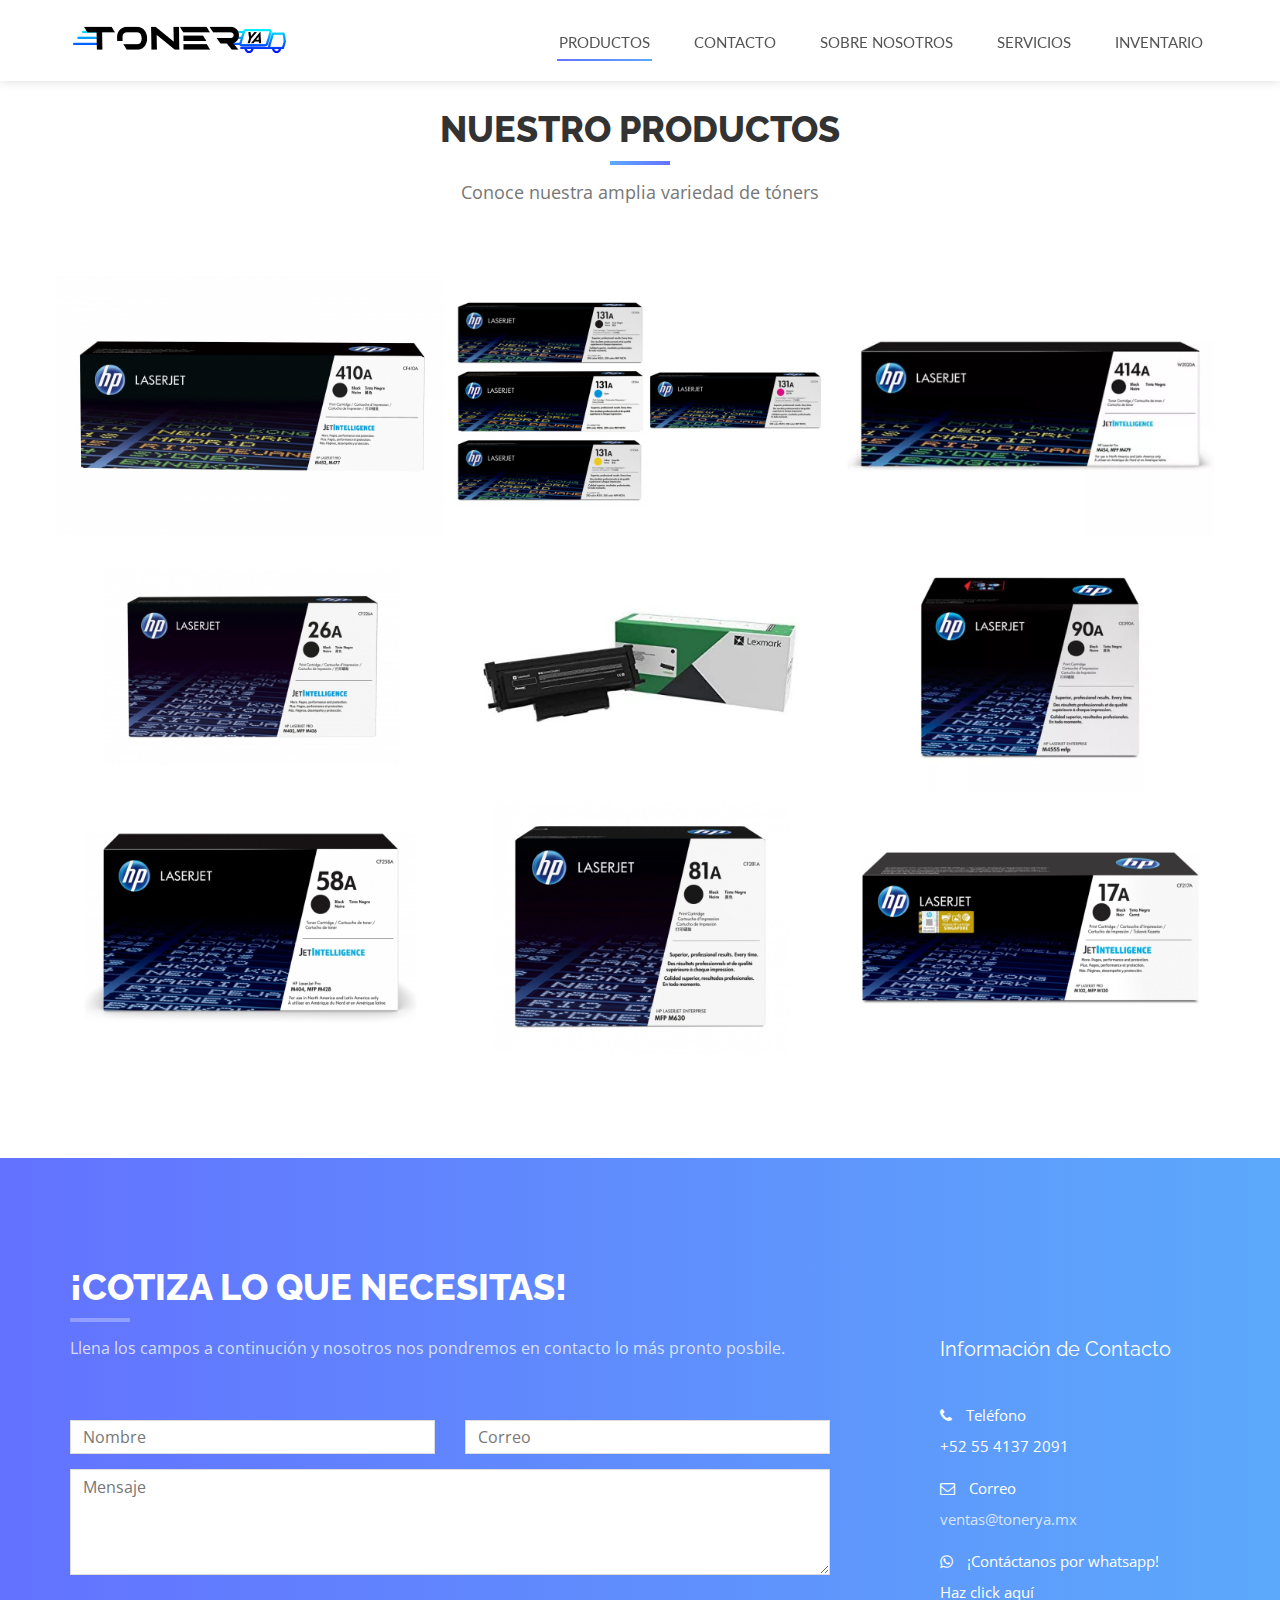
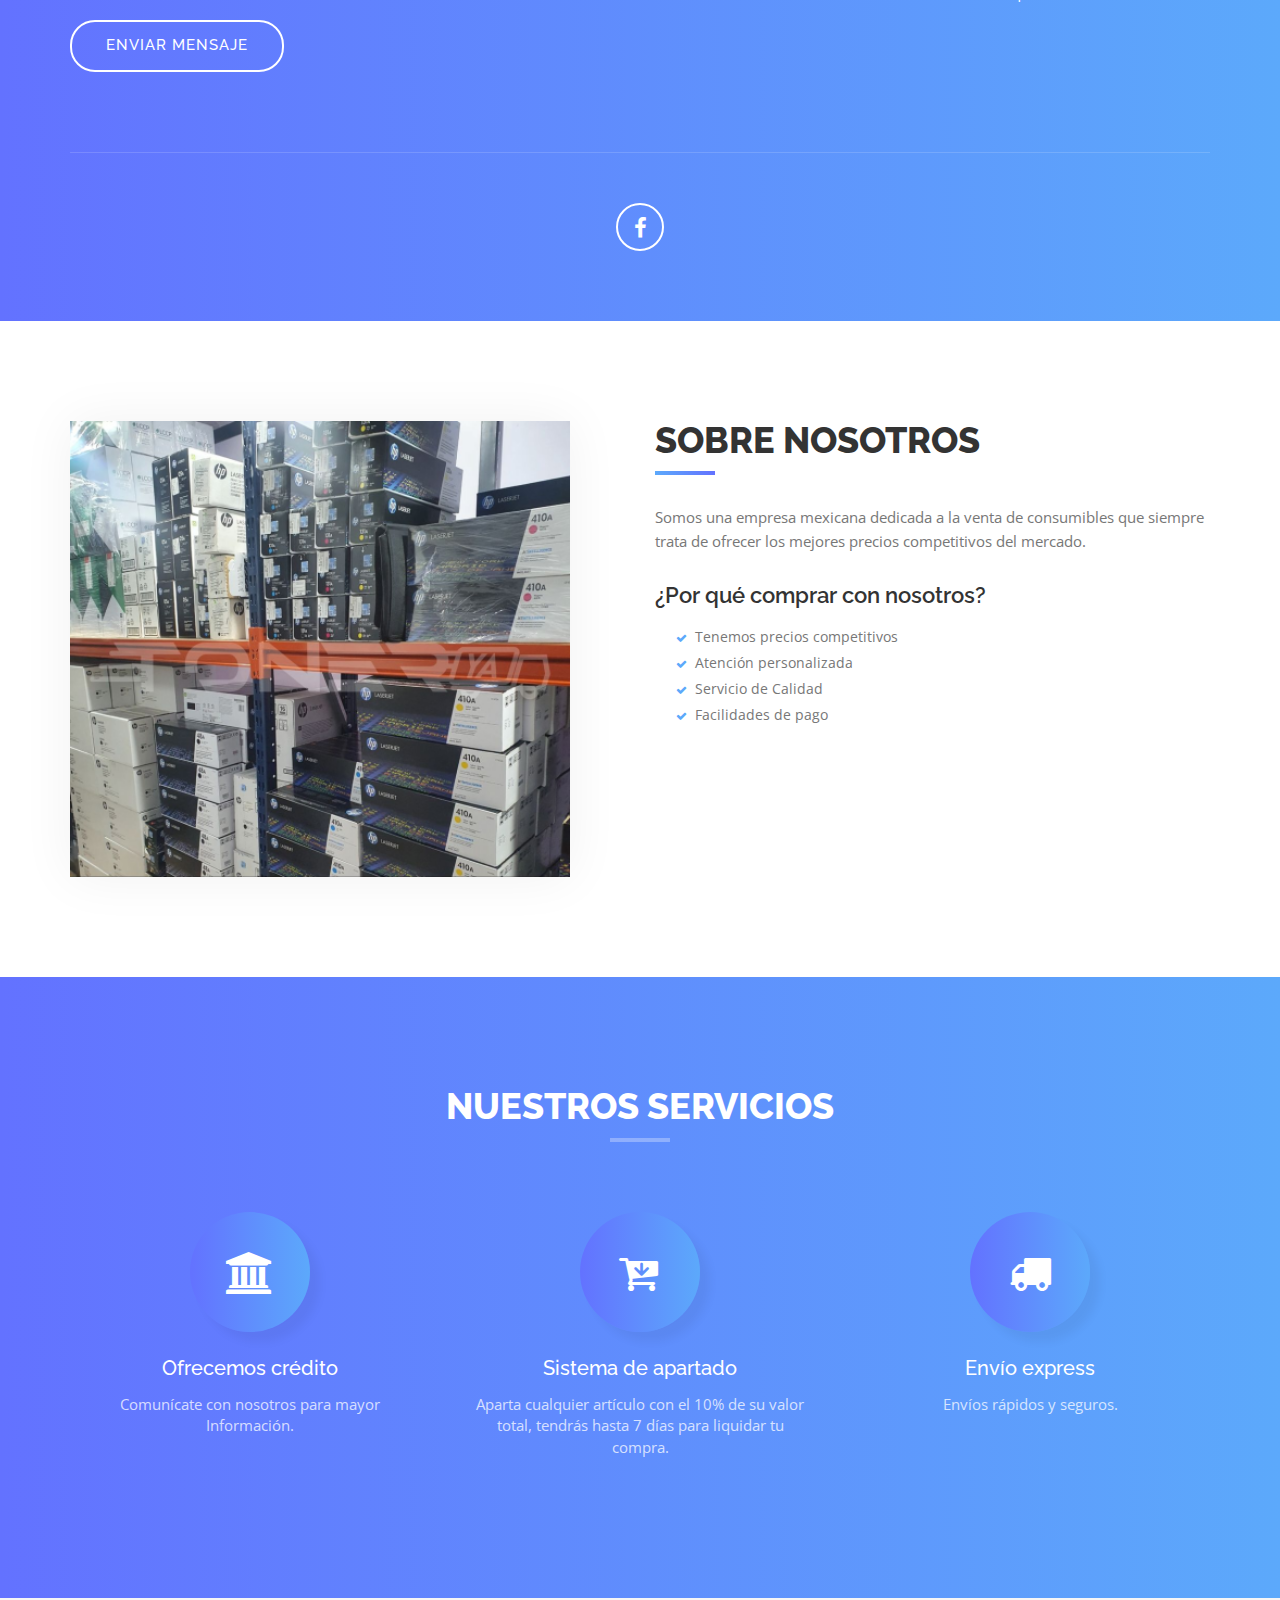
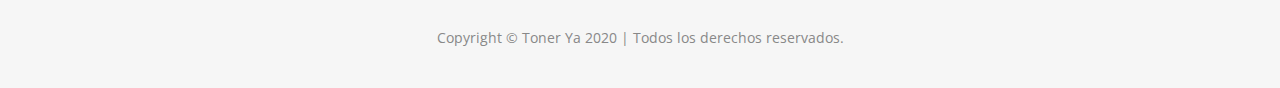
==== commit ec448a84: "hp17a-GOOD" ====
--- a/index.html
+++ b/index.html
@@ -143,11 +143,11 @@
         </div>
         <div class="col-sm-6 col-md-4 col-lg-4">
           <div class="portfolio-item">
-            <div class="hover-bg"> <a href="img/productos/" title="Tóner HP 17A" data-lightbox-gallery="gallery1">
+            <div class="hover-bg"> <a href="img/productos/hp-17a-negro.jpg" title="Tóner HP 17A" data-lightbox-gallery="gallery1">
               <div class="hover-text">
                 <h4>Tóner HP 17A</h4>
               </div>
-              <img src="img/portfolio/hp-17a-negro.jpg" class="img-responsive" alt="Tóner HP 17A"> </a> </div>
+              <img src="img/portfolio/hp-17a-negro.png" class="img-responsive" alt="Tóner HP 17A"> </a> </div>
           </div>
         </div>
       </div>
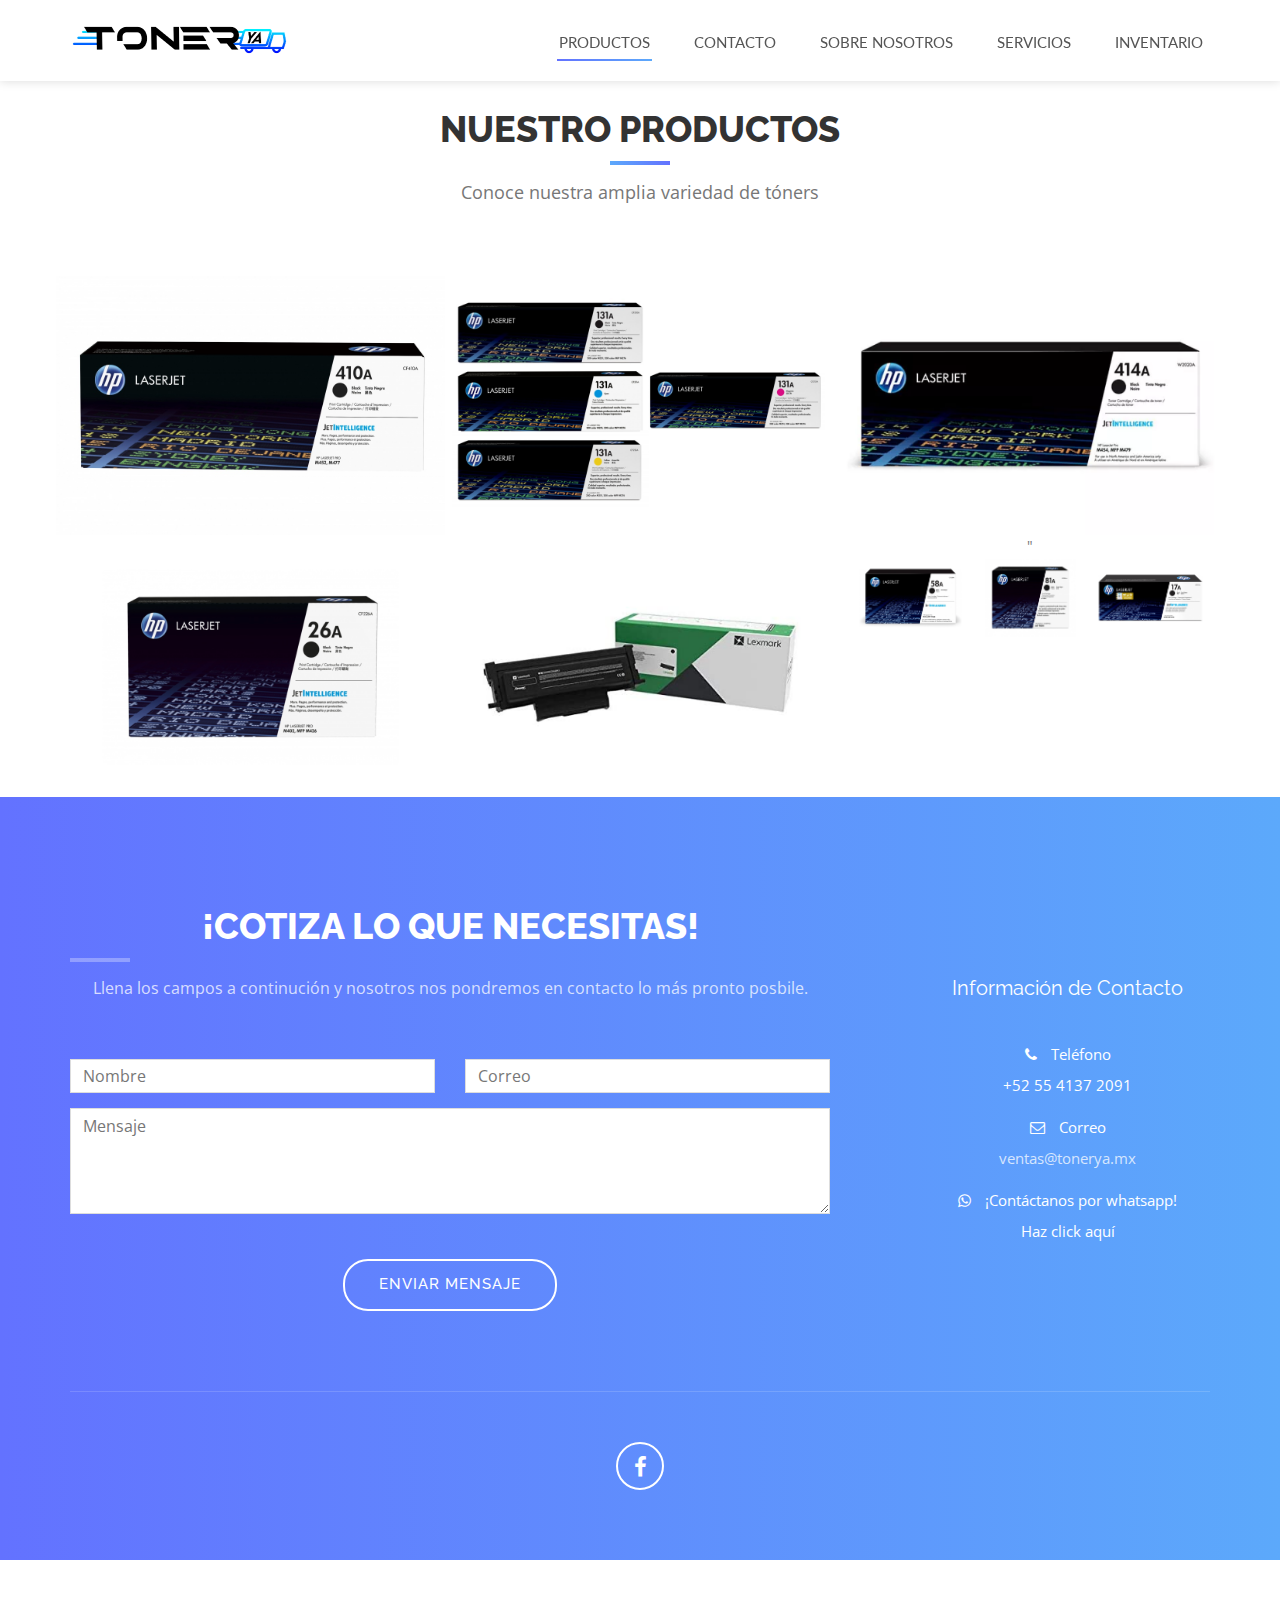
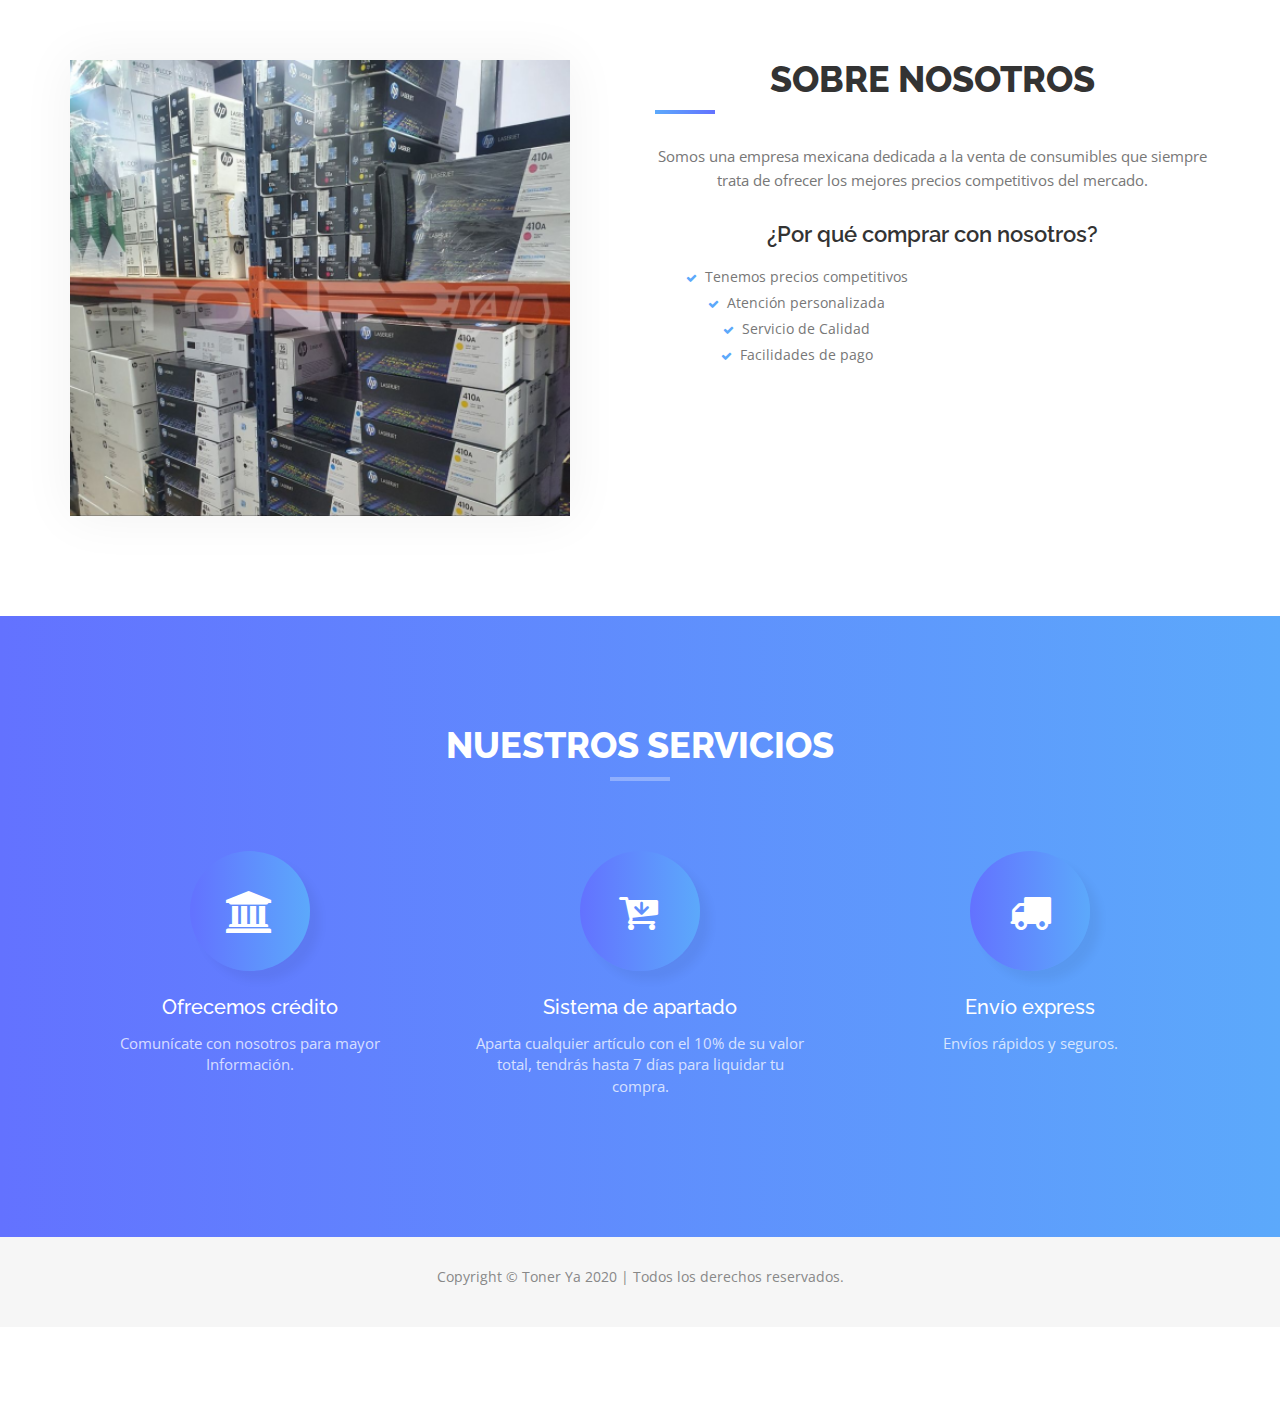
==== commit 19ff44ae: "test-21-jun" ====
--- a/index.html
+++ b/index.html
@@ -114,13 +114,13 @@
               <img src="img/portfolio/lex-b224000.png" class="img-responsive" alt="Tóner Lexmark B224000"> </a> </div>
           </div>
         </div>
-        <div class="col-sm-6 col-md-4 col-lg-4">
+       " <div class="col-sm-6 col-md-4 col-lg-4">
           <div class="portfolio-item">
             <div class="hover-bg"> <a href="img/productos/hp-90a-negro.jpg" title="Tóner HP 90A" data-lightbox-gallery="gallery1">
               <div class="hover-text">
                 <h4>Tóner HP 90A</h4>
               </div>
-              <img src="img/portfolio/hp-90a-negro.png" class="img-responsive" alt="Tóner HP 90A"> </a> </div>
+             <!-- <img src="img/portfolio/hp-90a-negro.png" class="img-responsive" alt="Tóner HP 90A"> </a> </div>" -->
           </div>
         </div>
         <div class="col-sm-6 col-md-4 col-lg-4">
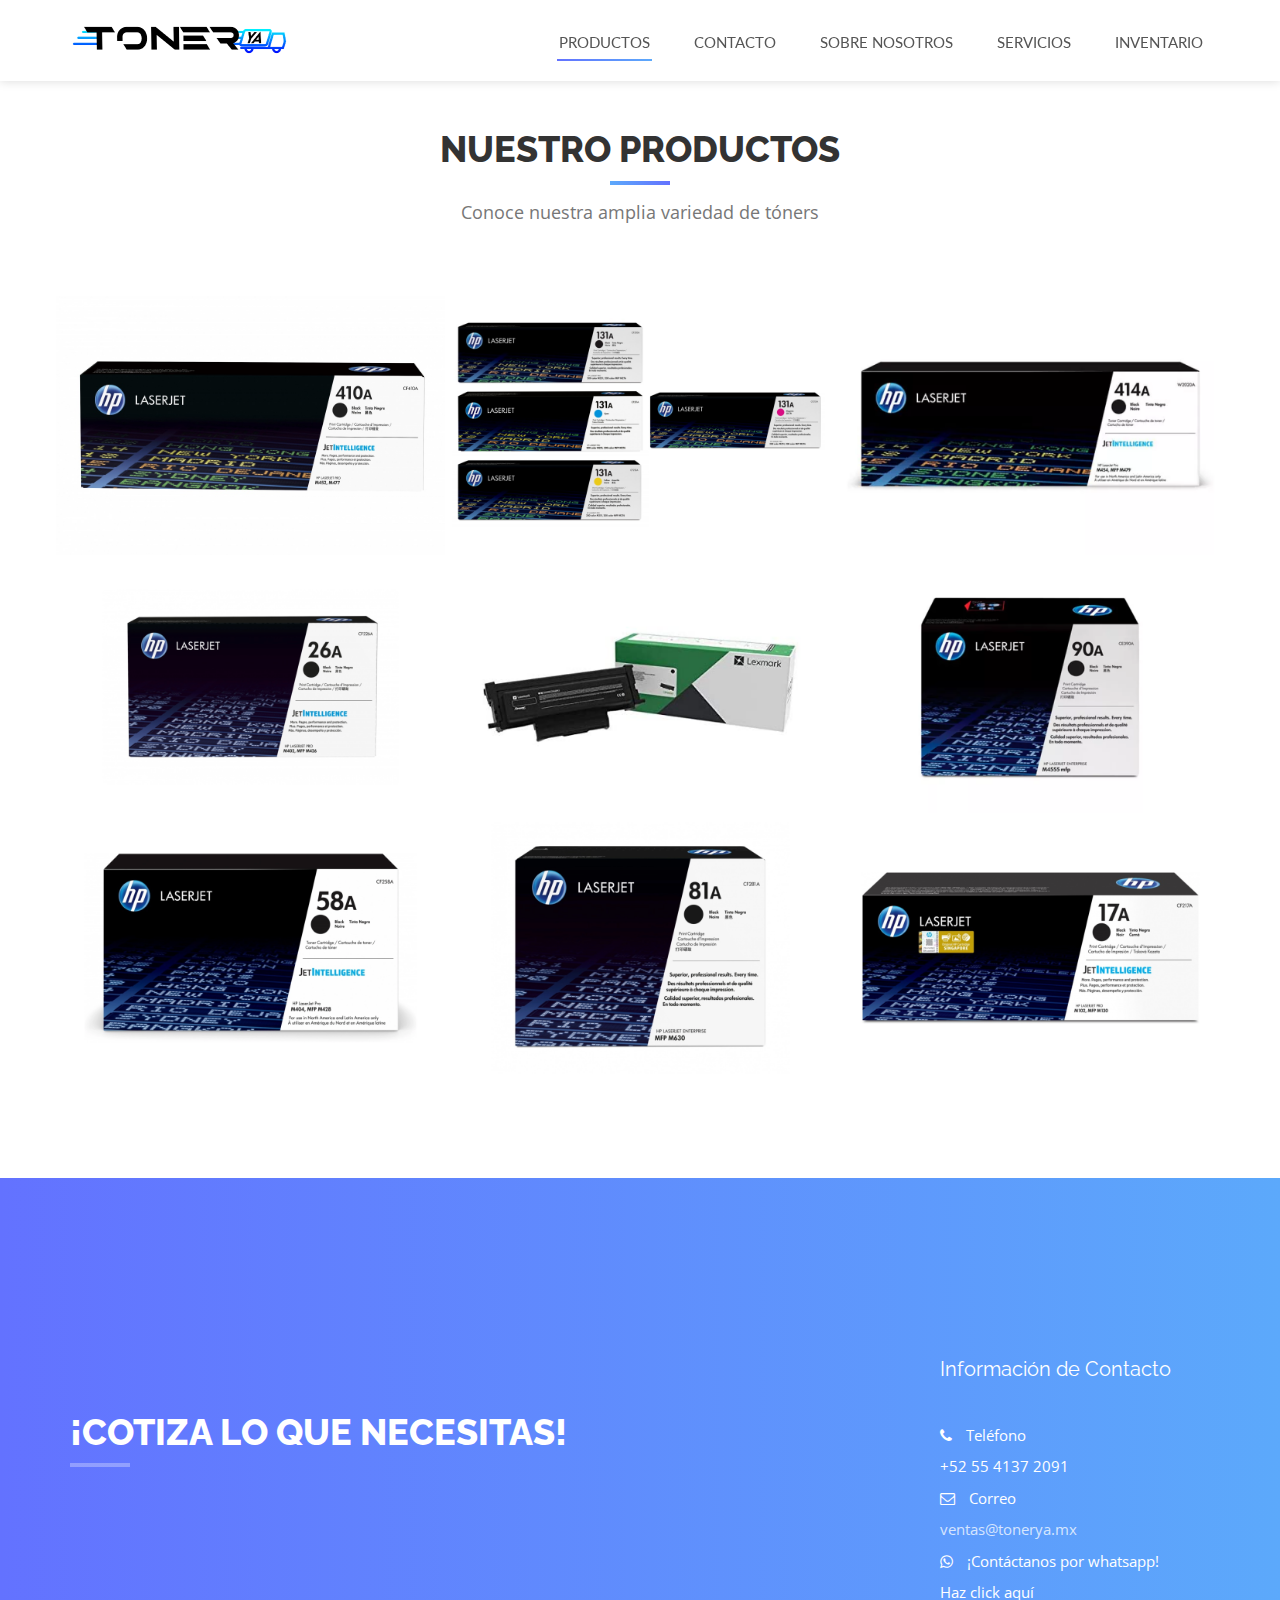
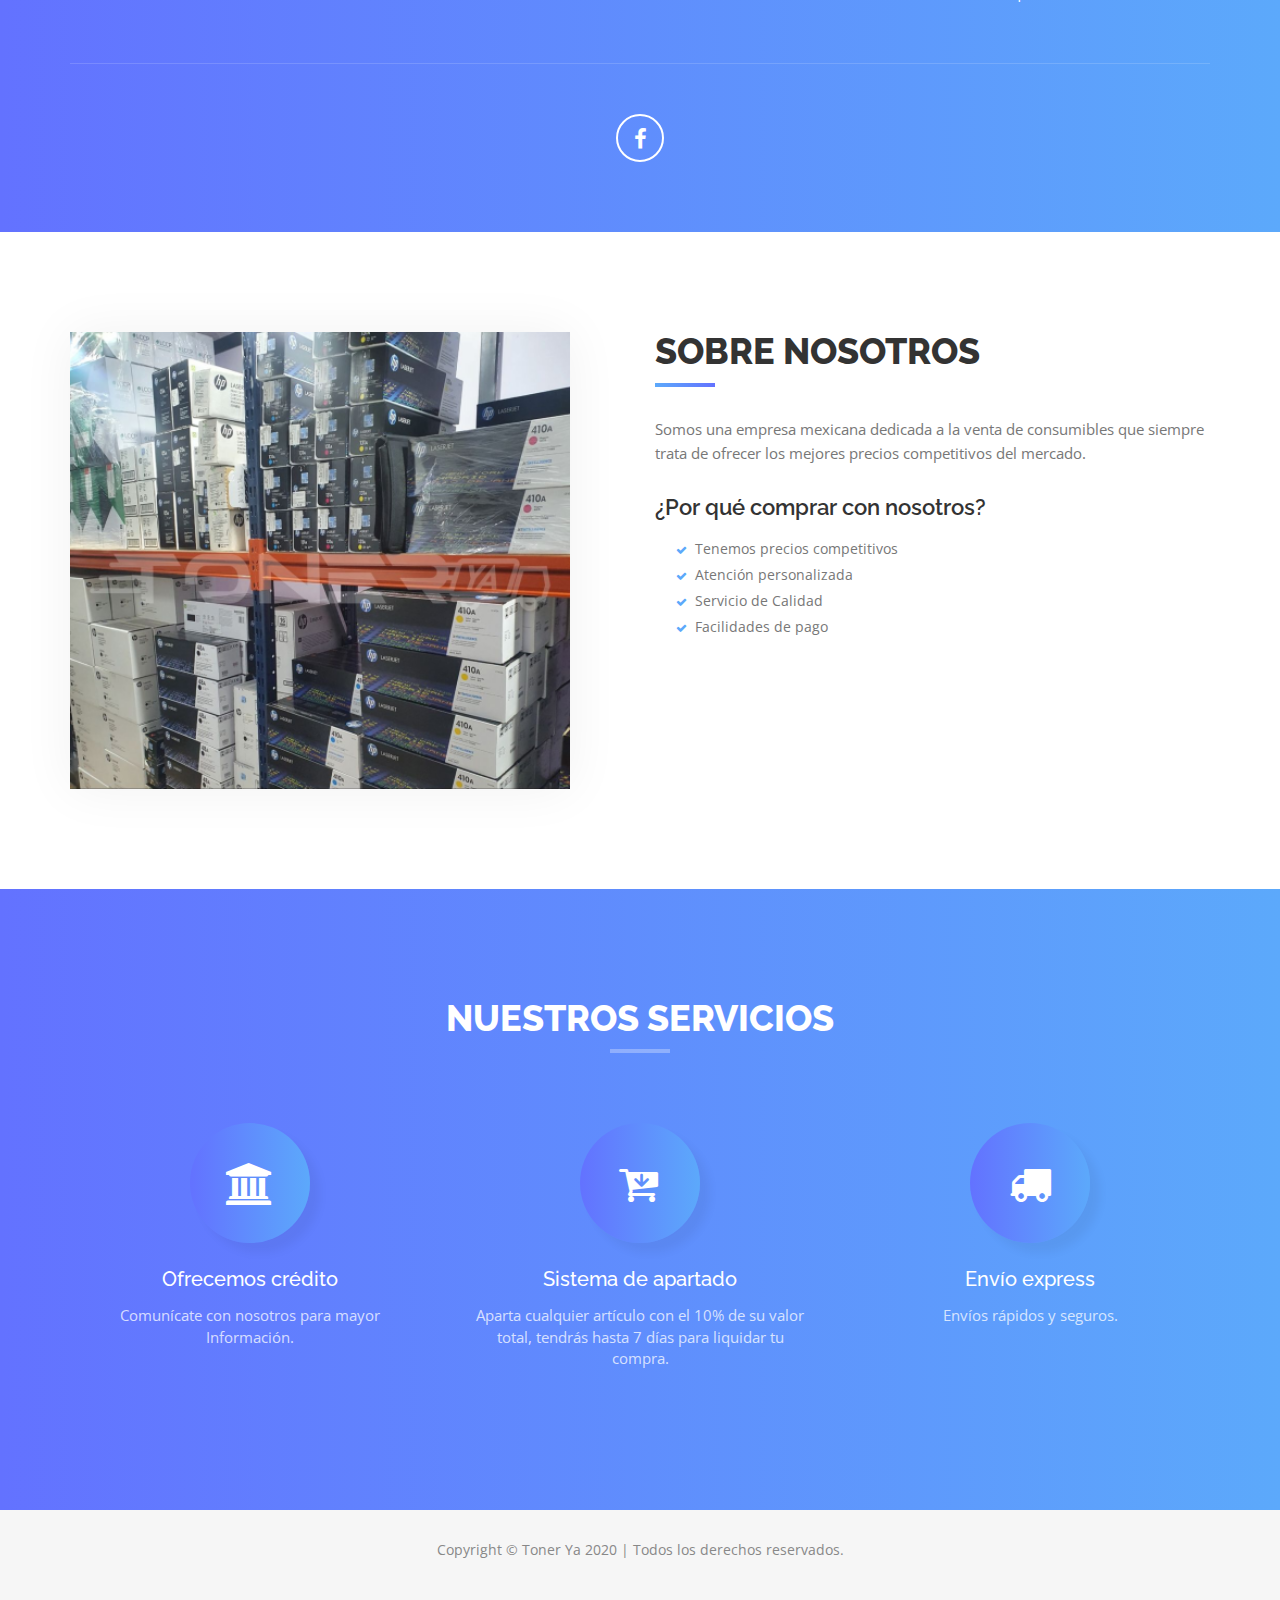
==== commit 938791bc: "TEST-POPUP-ERICK" ====
--- a/index.html
+++ b/index.html
@@ -1,5 +1,5 @@
 <!DOCTYPE html>
-<html lang="en">
+<html lang="es">
 <head>
 <meta charset="utf-8">
 <meta name="viewport" content="width=device-width, initial-scale=1">
@@ -27,20 +27,45 @@
 <link href="https://fonts.googleapis.com/css?family=Lato:400,700" rel="stylesheet">
 <link href="https://fonts.googleapis.com/css?family=Raleway:300,400,500,600,700,800,900" rel="stylesheet">
 
+<script type="text/javascript" src="js/jquery.1.11.1.js"></script> 
+
 <!-- HTML5 shim and Respond.js for IE8 support of HTML5 elements and media queries -->
 <!-- WARNING: Respond.js doesn't work if you view the page via file:// -->
 <!--[if lt IE 9]>
       <script src="https://oss.maxcdn.com/html5shiv/3.7.2/html5shiv.min.js.test"></script>
       <script src="https://oss.maxcdn.com/respond/1.4.2/respond.min.js"></script>
     <![endif]-->
+
+
+    <script>
+      $(window).on("load",(function(){
+          setTimeout(function(){
+              $('#largeModal').modal('show');
+          }, 4000);
+       }));
+      
+      </script>
+      
 </head>
+
+<!-- Global site tag (gtag.js) - Google Analytics -->
+<script async src="https://www.googletagmanager.com/gtag/js?id=G-LB70MK2PBW"></script>
+<script>
+  window.dataLayer = window.dataLayer || [];
+  function gtag(){dataLayer.push(arguments);}
+  gtag('js', new Date());
+
+  gtag('config', 'G-LB70MK2PBW');
+</script>
+<!--google analytics-->>
+
 <body id="page-top" data-spy="scroll" data-target=".navbar-fixed-top">
 <!-- Navigation
     ==========================================-->
 <nav id="menu" class="navbar navbar-default navbar-fixed-top">
   <div class="container"> 
     <!-- Brand and toggle get grouped for better mobile display -->
-    <div class="navbar-header">
+    <div class="navbar-header"> 
       <button type="button" class="navbar-toggle collapsed" data-toggle="collapse" data-target="#bs-example-navbar-collapse-1"> <span class="sr-only">Toggle navigation</span> <span class="icon-bar"></span> <span class="icon-bar"></span> <span class="icon-bar"></span> </button>
       <a title="TONER YA" href="#page-top">  <img src="img/toner-ya-logo.png" href="#page-top" class="logo page-scroll" alt="TONER YA"> </a>
       <!--a class="navbar-brand page-scroll" href="#page-top">TONER YA</a--> </div>
@@ -60,6 +85,78 @@
     <!-- /.navbar-collapse --> 
   </div>
 </nav>
+
+<!--pop-up-slider-->
+
+    <!-- modal -->
+    <div class="modal fade" id="largeModal" tabindex="-1" role="dialog" aria-labelledby="basicModal" aria-hidden="true">
+      <div class="modal-dialog modal-lg">
+        <div class="modal-content">
+          <div class="modal-body">
+             <!-- carousel -->
+            <div
+                 id='carouselExampleIndicators'
+                 class='carousel slide'
+                 data-ride='carousel'
+                 >
+              <ol class='carousel-indicators'>
+                <li
+                    data-target='#carouselExampleIndicators'
+                    data-slide-to='0'
+                    class='active'
+                    ></li>
+                <!--li
+                    data-target='#carouselExampleIndicators'
+                    data-slide-to='1'
+                    ></li>
+                <li
+                    data-target='#carouselExampleIndicators'
+                    data-slide-to='2'
+                    ></li-->
+              </ol>
+              <div class='carousel-inner'>
+                <div class='carousel-item active'>
+                  <img src="img/hp-impresora-promo.jpeg" class='img-size' alt='First slide' />
+                </div>
+                <!--div class='carousel-item'>
+                  <img class='img-size' src='https://images.unsplash.com/photo-1491555103944-7c647fd857e6?ixlib=rb-1.2.1&ixid=eyJhcHBfaWQiOjEyMDd9&auto=format&fit=crop&w=1350&q=80' alt='Second slide' />
+                </div>
+                <div class='carousel-item'>
+                  <img class='img-size' src='https://images.unsplash.com/photo-1464822759023-fed622ff2c3b?ixlib=rb-1.2.1&ixid=eyJhcHBfaWQiOjEyMDd9&auto=format&fit=crop&w=1350&q=80' alt='Second slide' />
+                </div-->
+              </div>
+              <a
+                 class='carousel-control-prev'
+                 href='#carouselExampleIndicators'
+                 role='button'
+                 data-slide='prev'
+                 >
+                <span class='carousel-control-prev-icon'
+                      aria-hidden='true'
+                      ></span>
+                <span class='sr-only'>Anterior</span>
+              </a>
+              <a
+                 class='carousel-control-next'
+                 href='#carouselExampleIndicators'
+                 role='button'
+                 data-slide='next'
+                 >
+                <span
+                      class='carousel-control-next-icon'
+                      aria-hidden='true'
+                      ></span>
+                <span class='sr-only'>Siguiente</span>
+              </a>
+            </div>
+          </div>
+          <!--div class="modal-footer">
+            <button type="button" class="btn btn-default" data-dismiss="modal">Cerrar</button>
+          </div-->
+        </div>
+      </div>
+    </div>
+
 <!-- Gallery Section -->
 <div id="portfolio" class="text-center">
   <div class="container">
@@ -114,13 +211,13 @@
               <img src="img/portfolio/lex-b224000.png" class="img-responsive" alt="Tóner Lexmark B224000"> </a> </div>
           </div>
         </div>
-       " <div class="col-sm-6 col-md-4 col-lg-4">
+        <div class="col-sm-6 col-md-4 col-lg-4">
           <div class="portfolio-item">
             <div class="hover-bg"> <a href="img/productos/hp-90a-negro.jpg" title="Tóner HP 90A" data-lightbox-gallery="gallery1">
               <div class="hover-text">
                 <h4>Tóner HP 90A</h4>
               </div>
-             <!-- <img src="img/portfolio/hp-90a-negro.png" class="img-responsive" alt="Tóner HP 90A"> </a> </div>" -->
+              <img src="img/portfolio/hp-90a-negro.png" class="img-responsive" alt="Tóner HP 90A"> </a> </div>
           </div>
         </div>
         <div class="col-sm-6 col-md-4 col-lg-4">
@@ -143,7 +240,7 @@
         </div>
         <div class="col-sm-6 col-md-4 col-lg-4">
           <div class="portfolio-item">
-            <div class="hover-bg"> <a href="img/productos/hp-17a-negro.jpg" title="Tóner HP 17A" data-lightbox-gallery="gallery1">
+            <div class="hover-bg"> <a href="img/productos/" title="Tóner HP 17A" data-lightbox-gallery="gallery1">
               <div class="hover-text">
                 <h4>Tóner HP 17A</h4>
               </div>
@@ -161,29 +258,29 @@
       <div class="row">
         <div class="section-title">
           <h2>¡COTIZA LO QUE NECESITAS!</h2>
-          <p>Llena los campos a continución y nosotros nos pondremos en contacto lo más pronto posbile.</p>
+          <!--p>Llena los campos a continución y nosotros nos pondremos en contacto lo más pronto posbile.</p-->
         </div>
         <form name="sentMessage" id="contactForm" novalidate>
           <div class="row">
             <div class="col-md-6">
               <div class="form-group">
-                <input type="text" id="name" class="form-control" placeholder="Nombre" required="required">
+                <!--input type="text" id="name" class="form-control" placeholder="Nombre" required="required"-->
                 <p class="help-block text-danger"></p>
               </div>
             </div>
             <div class="col-md-6">
               <div class="form-group">
-                <input type="email" id="email" class="form-control" placeholder="Correo" required="required">
+                <!--input type="email" id="email" class="form-control" placeholder="Correo" required="required"-->
                 <p class="help-block text-danger"></p>
               </div>
             </div>
           </div>
           <div class="form-group">
-            <textarea name="message" id="message" class="form-control" rows="4" placeholder="Mensaje" required></textarea>
+            <!--textarea name="message" id="message" class="form-control" rows="4" placeholder="Mensaje" required></textarea-->
             <p class="help-block text-danger"></p>
           </div>
           <div id="success"></div>
-          <button type="submit" class="btn btn-custom btn-lg">Enviar mensaje</button>
+          <!--button type="submit" class="btn btn-custom btn-lg">Enviar mensaje</button-->
         </form>
       </div>
     </div>
@@ -194,7 +291,7 @@
           San Pedro de los Pinos, CDMX 03800</p-->
       </div>
       <div class="contact-item">
-        <p><span><i class="fa fa-phone"></i> Teléfono</span> <a href="tel:5541372091" class="hover not-hover">+52 55 4137 2091</a> </p>
+        <p><span><i class="fa fa-phone"></i> Teléfono</span> <a href="tel:+525541372091" class="hover not-hover">+52 55 4137 2091</a> </p>
       </div>
       <div class="contact-item">
         <p><span><i class="fa fa-envelope-o"></i> Correo</span> ventas@tonerya.mx</p>
@@ -457,13 +554,14 @@
     <p>Copyright &copy; Toner Ya 2020 | Todos los derechos reservados.</p>
   </div>
 </div>
-<script type="text/javascript" src="js/jquery.1.11.1.js"></script> 
+
 <script type="text/javascript" src="js/bootstrap.js"></script> 
 <script type="text/javascript" src="js/SmoothScroll.js"></script> 
 <script type="text/javascript" src="js/nivo-lightbox.js"></script> 
 <script type="text/javascript" src="js/jqBootstrapValidation.js"></script> 
 <script type="text/javascript" src="js/contact_me.js"></script> 
 <script type="text/javascript" src="js/main.js"></script>
+<script src="https://cdnjs.cloudflare.com/ajax/libs/popper.js/1.11.0/umd/popper.min.js" integrity="sha384-b/U6ypiBEHpOf/4+1nzFpr53nxSS+GLCkfwBdFNTxtclqqenISfwAzpKaMNFNmj4" crossorigin="anonymous"></script>
 <!--Start of Tawk.to Script-->
 <script type="text/javascript">
   var Tawk_API=Tawk_API||{}, Tawk_LoadStart=new Date();
--- a/css/style.css
+++ b/css/style.css
@@ -450,7 +450,7 @@
 }
 #contact h2 {
 	color: #fff;
-	margin-top: 10px;
+	margin-top: 15vh;
 	margin-bottom: 15px;
 	padding-bottom: 15px;
 }
@@ -528,7 +528,7 @@
 color: #777;
 }
 #contact .contact-item {
-	margin: 20px 0;
+	margin: 10px 0;
 }
 #contact .contact-item span {
 	color: rgba(255,255,255,1);
@@ -624,19 +624,7 @@
 .text {
 	margin-top: 15rem;
 }
-/* footer logos*/
-.hp {
-	position: absolute;
-	margin-left: 45%;
-	margin-bottom: 40px;	
-	width: 100px;
-}
-.lexmark {
-	position: absolute;
-	margin-left: 50%;
-	margin-bottom: 40px;	
-	width: 260px;
-}
+/* links info */	
 .hover:hover {
 	color: #023086ff;
 	text-decoration: none;
@@ -646,4 +634,376 @@
 	color: #fff;
 	text-decoration: none;
 	text-decoration: #fff;
-}+}
+/*------------------------------------------------------------ slider ----------------------------------------------------------*/
+/**{
+    margin: 0;
+    padding: 0;
+    box-sizing: border-box;
+}
+#container-slider
+{
+    position: relative;
+    display: block;
+    width: 100%;
+}
+#slider {
+    position: relative;
+    display: block;
+    width: 100%;
+    height: 100vh;
+    min-height: 500px;
+}
+#slider li {
+    background-repeat: no-repeat;
+    background-size: cover;
+    background-position: center;
+    position: absolute !important;
+    top: 0 !important;
+    left: 0 !important;
+    width: 100%;
+    height: 100%;
+    display: block;
+    -webkit-transition: opacity 1s;
+    -moz-transition: opacity 1s;
+    -ms-transition: opacity 1s;
+    -o-transition: opacity 1s;
+    transition: opacity 1s;
+    z-index: -1;
+    opacity: 0;
+}
+#container-slider .arrowPrev, #container-slider .arrowNext{
+    font-size: 30pt;
+    color: rgba(204, 204, 204, 0.65);
+    cursor: pointer;
+    position: absolute;
+    top: 50%;
+    left: 50px;
+    z-index: 2; 
+}
+#container-slider .arrowNext {
+    left: initial;
+    right: 50px !important;
+}
+.content_slider{
+    padding: 15px 30px;
+    color: #FFF;
+    width: 100%;
+    height: 100%;
+}
+.content_slider div{
+    text-align: center;
+}
+.content_slider h2{
+    font-family: 'arial';
+    font-size: 30pt;
+    letter-spacing: 1px;
+    text-transform: uppercase;
+    margin-bottom: 20px;
+}
+.content_slider p {
+    font-size: 15pt;
+    font-family: 'arial';
+    color: #FFF;
+    margin-bottom: 20px;
+}
+#slider li .content_slider{
+    background: rgba(0, 0, 0, 0.50);
+    padding: 10px 125px;
+}
+.content_slider{
+    display: -webkit-flex;
+    display: -moz-flex;
+    display: -ms-flex;
+    display: -o-flex;
+    display: flex;
+    justify-content: center;
+    align-items: center;
+}
+.btnSlider{
+    color: #FFF;
+    font-size: 15pt;
+    font-family: 'arial';
+    letter-spacing: 1px;
+    padding: 10px 50px;
+    border: 1px solid #CCC;
+    background: rgba(13, 13, 13, 0.55);
+    border-radius: 31px;
+    text-decoration: none;
+    transition: .5s all;
+}
+.btnSlider:hover{
+    background: #111;
+    border: 1px solid #111;
+}
+.listslider {
+    position: absolute;
+    display: -webkit-flex;
+    display: -moz-flex;
+    display: -ms-flex;
+    display: -o-flex;
+    display: flex;
+    justify-content: space-between;
+    align-items: center;
+    left: 50%;
+    bottom: 5%;
+    list-style: none;
+    z-index: 2;
+    transform: translateX(-50%);
+}
+.listslider li {
+    border-radius: 50%;
+    width: 10px;
+    height: 10px;
+    cursor: pointer;
+    margin: 0 5px;
+}
+.listslider li a {
+    background: #CCC;
+    border-radius: 50%;
+    width: 100%;
+    height: 100%;
+    display: block;
+}
+.item-select-slid {
+    background: #FFF  !important;
+}
+
+@media screen and (max-width: 460px){
+	.content_slider h2 {
+	    font-size: 15pt !important;
+	}
+	.content_slider p {
+	    font-size: 12pt !important;
+	}
+	#container-slider .arrowPrev, #container-slider .arrowNext{
+		font-size: 20pt;
+	}
+	#container-slider .arrowPrev{
+		left: 15px;
+	}
+	#container-slider .arrowNext{
+		right: 15px !important;
+	}
+	#slider{
+		height: 400px;
+		min-height: 400px;
+	}
+	#slider li .content_slider{
+		padding: 10px 35px;
+	}
+	.btnSlider{
+		padding: 10px 30px;
+    	font-size: 10pt;
+	}
+
+}*/
+
+/*-----*/
+
+
+
+
+
+
+/* pop-up */
+/*{
+	box-sizing: border-box;
+  }*/
+  
+  /*.body-modal {
+	background-color: #edeef6;
+	font-family: 'Poppins', sans-serif;
+	display: flex;
+	align-items: center;
+	justify-content: center;
+	min-height: 100vh;
+	margin: 0;
+  }
+  button {
+	background-color: #47a386;
+	border: 0;
+	border-radius: 5px;
+	box-shadow: 0 2px 4px rgba(0, 0, 0, 0.2);
+	color: #fff;
+	font-size: 14px;
+	padding: 10px 25px;
+  }
+  
+  .modal-container {
+	display: flex;
+	background-color: rgba(0, 0, 0, 0.3);
+	align-items: center;
+	justify-content: center;
+	position: fixed;
+	pointer-events: none;
+	opacity: 0;  
+	top: 0;
+	left: 0;
+	height: 100vh;
+	width: 100vw;
+	transition: opacity 0.3s ease;
+  }
+  
+  .show {
+	pointer-events: auto;
+	opacity: 1;
+  }
+  
+  .modal {
+	background-color: #fff;
+	width: 600px;
+	max-width: 100%;
+	padding: 30px 50px;
+	border-radius: 5px;
+	box-shadow: 0 2px 4px rgba(0, 0, 0, 0.2);
+	text-align: center;
+  }
+  
+  .modal h1 {
+	margin: 0;
+  }
+  
+  .modal p {
+	opacity: 0.7;
+	font-size: 14px;
+  } 
+  .space {
+	  margin-top: 10rem;
+  }*/
+ /* body {
+	text-align: center;
+	font-family: sans-serif;
+	margin: 0;
+}
+
+.modal {
+	width: 100%;
+	height: 100vh;
+	background: rgba(0,0,0,0.8);
+	
+	position: absolute;
+	top: 0;
+	left: 0;
+	
+	display: flex;
+	
+	animation: modal 2s 3s forwards;
+	visibility: hidden;
+	opacity: 0;
+}
+
+.contenido {
+	margin: auto;
+	width: 40%;
+	height: 40%;
+	background: white;
+	border-radius: 10px;
+}
+
+#cerrar {
+	display: none;
+}
+
+#cerrar + label {
+	position: fixed;
+	color: #fff;
+	font-size: 25px;
+	z-index: 50;
+	background: darkred;
+	height: 40px;
+	width: 40px;
+	line-height: 40px;
+	border-radius: 50%;
+	right: 150px;
+	top: 150px;
+	cursor: pointer;
+	
+	animation: modal 2s 3s forwards;
+	visibility: hidden;
+	opacity: 0;
+}
+
+#cerrar:checked + label, #cerrar:checked ~ .modal {
+	display: none;
+}
+
+@keyframes modal {
+	100% {
+		visibility: visible;
+		opacity: 1;
+	}
+}*/
+.img-size{
+	/* 	padding: 0;
+		margin: 0; */
+		height: 100%;
+		width: 100%;
+		background-size: cover;
+		overflow: hidden;
+		position: inherit;
+	}
+	/*.modal-content {
+	   	width: 50vw;
+	   	height: 50vh;
+		border:none;
+		display: block;
+		position: absolute;
+	}*/
+	.modal-body {
+	   padding: 0;
+	}
+
+
+	/* On screens that are 600px or less tablets */
+		@media screen and (max-width: 992px) {
+		.img-size{
+			/* 	padding: 0;
+				margin: 0; */
+				height: 100%;
+				width: 100%;
+				background-size: cover;
+				overflow: hidden;
+			}
+			/*.modal-content {
+			   width: 9	5vw;
+			   height: 50vh;
+			  border:none;*/
+			}
+			.modal-body {
+			   padding: 0;
+			}
+		
+	  }
+	  */
+	  /* On screens that are 600px or less smartphones */
+	  @media screen and (max-width: 600px) {
+		.img-size{
+			/* 	padding: 0;
+				margin: 0; */
+				height: 100%;
+				width: 100%;
+				
+			}
+			/*.modal-content {
+			   width: 100vw;
+			   height: 100vh;
+			  border:none;*/
+			}
+			.modal-body {
+			   padding: 0;
+			}
+		
+	  }
+
+	
+	.carousel-control-prev-icon {
+		background-image: url("data:image/svg+xml;charset=utf8,%3Csvg xmlns='http://www.w3.org/2000/svg' fill='%23009be1' viewBox='0 0 8 8'%3E%3Cpath d='M5.25 0l-4 4 4 4 1.5-1.5-2.5-2.5 2.5-2.5-1.5-1.5z'/%3E%3C/svg%3E");
+		width: 30px;
+		height: 48px;
+	}
+	.carousel-control-next-icon {
+		background-image: url("data:image/svg+xml;charset=utf8,%3Csvg xmlns='http://www.w3.org/2000/svg' fill='%23009be1' viewBox='0 0 8 8'%3E%3Cpath d='M2.75 0l-1.5 1.5 2.5 2.5-2.5 2.5 1.5 1.5 4-4-4-4z'/%3E%3C/svg%3E");
+		width: 30px;
+		height: 48px;
+	}